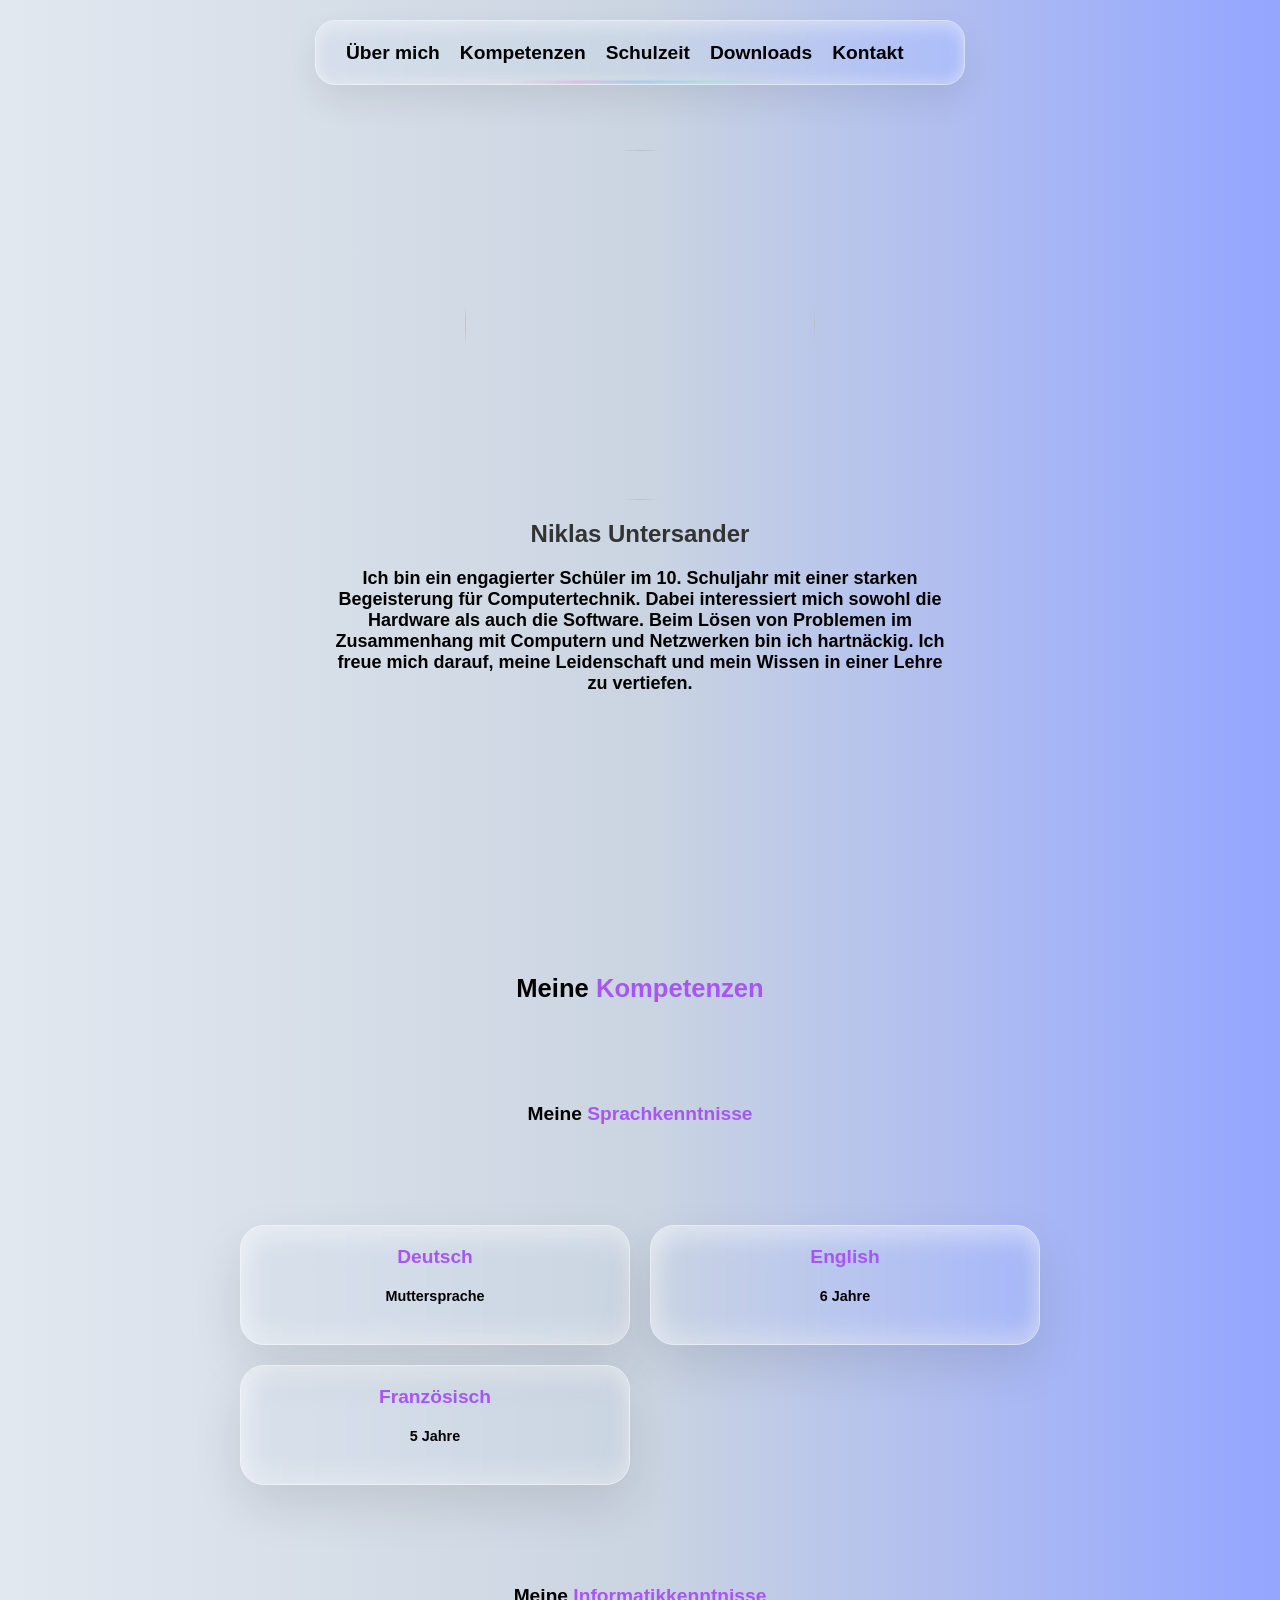
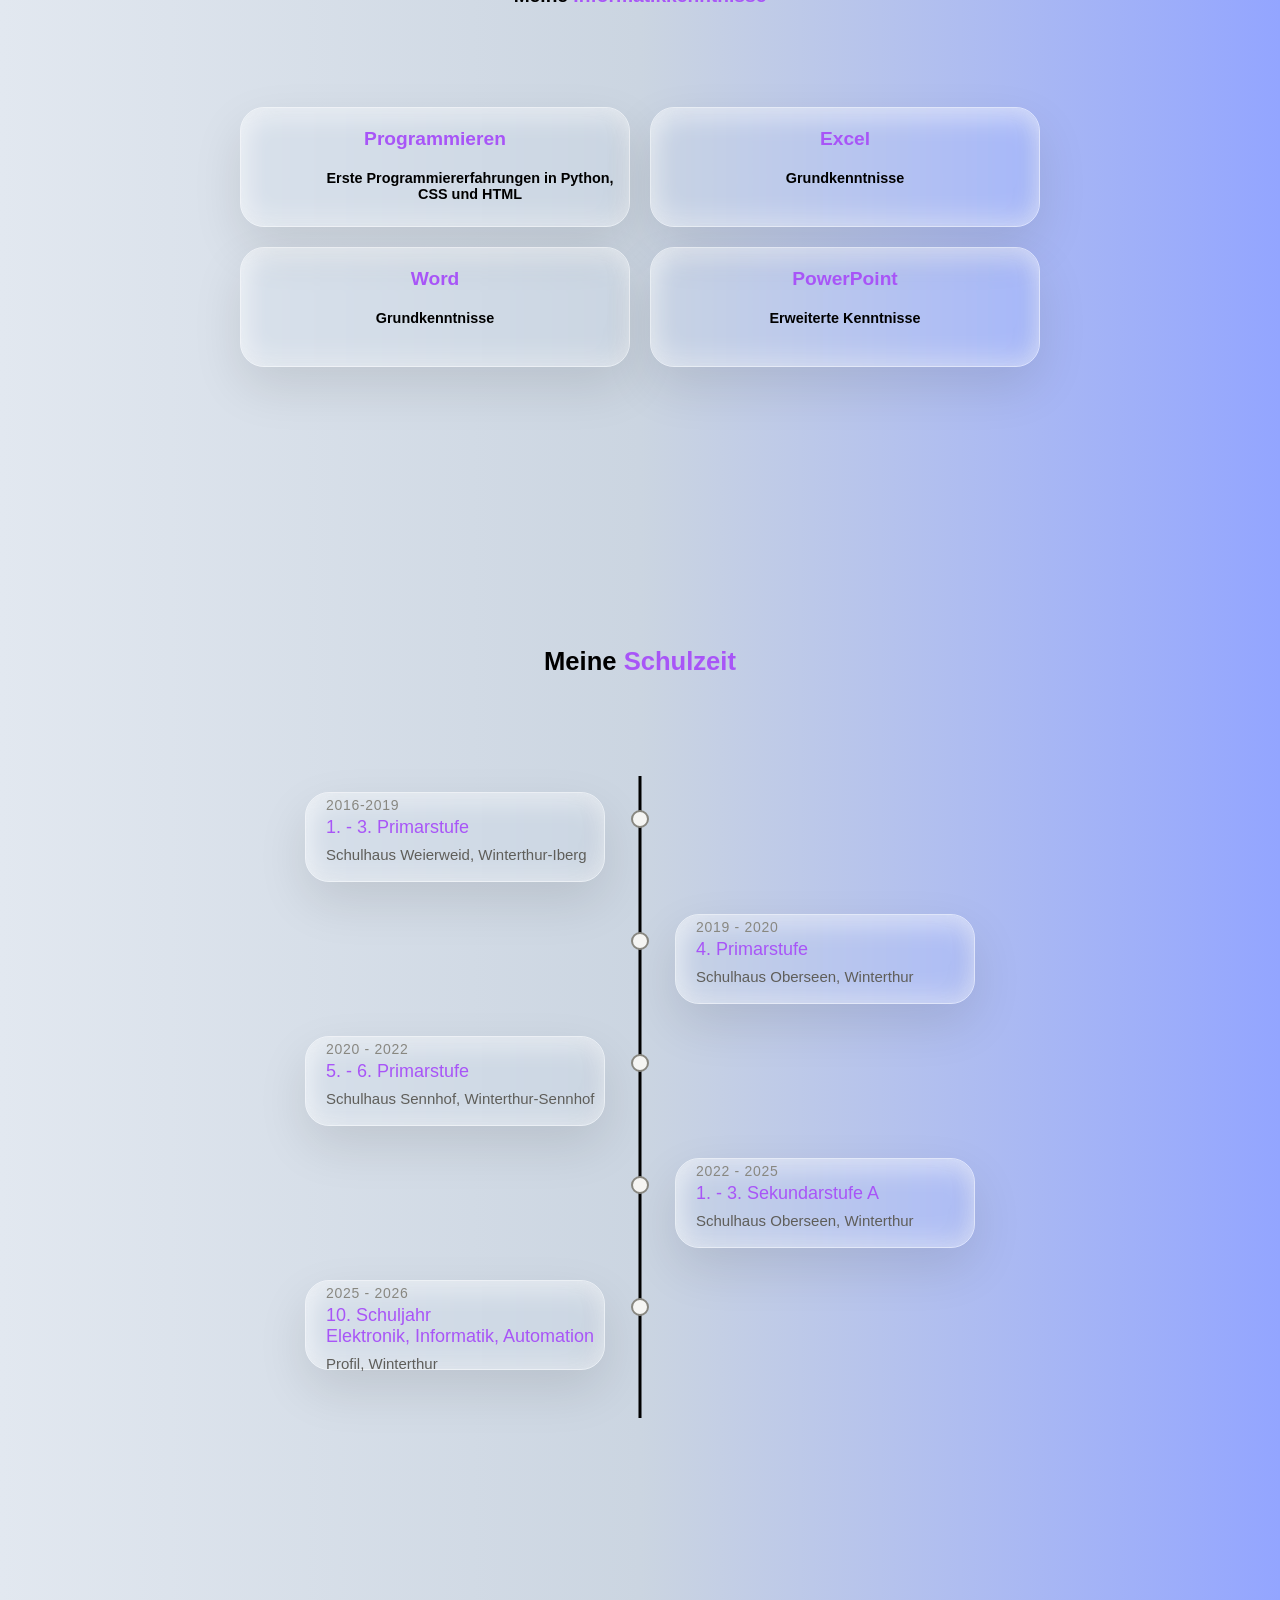
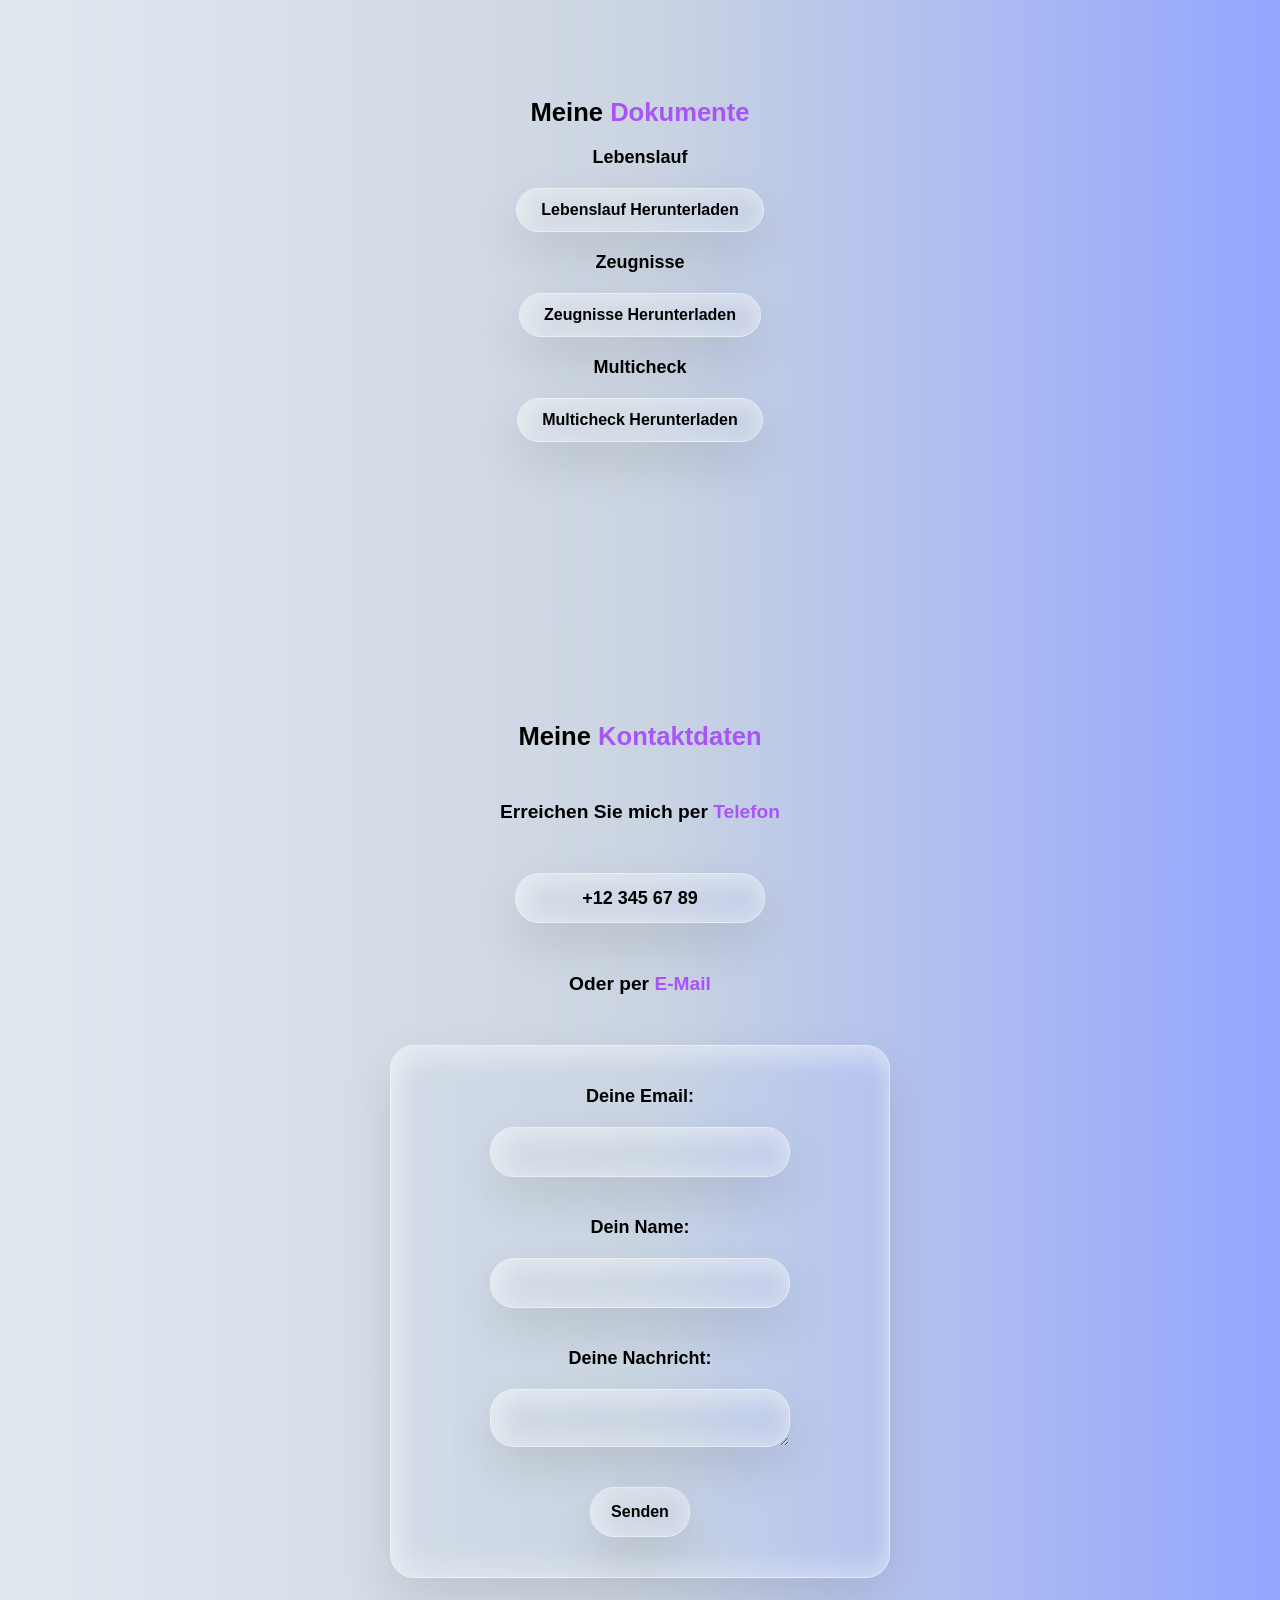
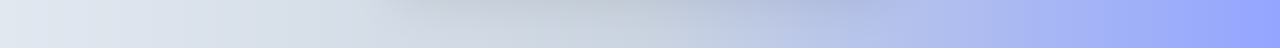
==== index.html @ dd2b9c65 "Add Vercel Speed Insights to project # Vercel Speed Insights Installation Report  ## Summary Success" ====
<!DOCTYPE html>
<html lang="en">
<head>
    <meta charset="UTF-8">
    <meta name="viewport" content="width=device-width, initial-scale=1.0">
    <title>Niklas Untersander</title>
    <link rel="stylesheet" href="NiklasFinal.css">
    
    <!-- Vercel Speed Insights -->
    <script type="module">
        import { injectSpeedInsights } from 'https://cdn.jsdelivr.net/npm/@vercel/speed-insights@1/dist/index.js';
        injectSpeedInsights();
    </script>
</head>
<body>
        <nav>
            <ul>
                <li><a href="#über-mich">Über mich</a></li>
                <li><a href="#Kompetenzen">Kompetenzen</a></li>
                <li><a href="#Schulzeit">Schulzeit</a></li>
                <li><a href="#Downloads">Downloads</a></li>
                <li><a href="#Kontakt">Kontakt</a></li>
            </ul>
        </nav>
    <section id="über-mich">
        <img src="/Bilder/D27E51FD-F6A9-4379-A45E-D31FC9F7DD4B_1_201_a Kopie.JPG">
        <div class="text-block">
            <h1 class="name"><b>Niklas Untersander</b></h1>
            <p class="beschreibung">Ich bin ein engagierter Schüler im 10. Schuljahr mit einer starken Begeisterung für Computertechnik. Dabei interessiert mich sowohl die Hardware als auch die Software.
               Beim Lösen von Problemen im Zusammenhang mit Computern und Netzwerken bin ich hartnäckig. Ich freue mich darauf, meine Leidenschaft und mein Wissen in einer Lehre zu vertiefen.
            </p>
        </div>
    </section>
    <section id="Kompetenzen">
        <h2>Meine <span class="highlight">Kompetenzen</span></h2>
        <h3>Meine <span class="highlight">Sprachkenntnisse</span></h3>
        <div class="experience-grid">
            <div class="skill-box">
                <h3>Deutsch</h3>
                <p class="years">Muttersprache</p>
            </div>

            <div class="skill-box">
                <h3>English</h3>
                <p class="years">6 Jahre</p>
            </div>

            <div class="skill-box">
                <h3>Französisch</h3>
                <p class="years">5 Jahre</p>
            </div>
        </div>
        <h3>Meine <span class="highlight">Informatikkenntnisse</span></h3>
        <div class="experience-grid">
            <div class="skill-box">
                <h3 id="h3P">Programmieren</h3>
                <p class="years" id="Programmieren">Erste Programmiererfahrungen in Python, CSS und HTML</p>
            </div>

            <div class="skill-box">
                <h3>Excel</h3>
                <p class="years">Grundkenntnisse</p>
            </div>

            <div class="skill-box">
                <h3>Word</h3>
                <p class="years">Grundkenntnisse</p>
            </div>

            <div class="skill-box">
                <h3>PowerPoint</h3>
                <p class="years">Erweiterte Kenntnisse</p>
            </div>
        </div>
    </section>
    <section id="Schulzeit">
        <h2>Meine <span class="highlight">Schulzeit</span></h2>
        <div class="timeline">
 
            <div class="tl-item">
                <div class="tl-dot"></div>
                <div class="tl-card">
                    <div class="tl-year">2016-2019</div>
                    <div class="tl-title">1. - 3. Primarstufe</div>
                    <div class="tl-desc">Schulhaus Weierweid, Winterthur-Iberg</div>
                </div>
            </div>
 
            <div class="tl-item right">
                <div class="tl-dot"></div>
                <div class="tl-card">
                    <div class="tl-year">2019 - 2020</div>
                    <div class="tl-title">4. Primarstufe</div>
                    <div class="tl-desc">Schulhaus Oberseen, Winterthur</div>
                </div>
            </div>
 
            <div class="tl-item">
                <div class="tl-dot"></div>
                <div class="tl-card">
                    <div class="tl-year">2020 - 2022</div>
                    <div class="tl-title">5. - 6. Primarstufe</div>
                    <div class="tl-desc">Schulhaus Sennhof, Winterthur-Sennhof</div>
                </div>
            </div>
 
            <div class="tl-item right">
                <div class="tl-dot"></div>
                <div class="tl-card">
                    <div class="tl-year">2022 - 2025</div>
                    <div class="tl-title">1. - 3. Sekundarstufe A</div>
                    <div class="tl-desc">Schulhaus Oberseen, Winterthur</div>
                </div>
            </div>
 
            <div class="tl-item">
                <div class="tl-dot"></div>
                <div class="tl-card">
                    <div class="tl-year">2025 - 2026</div>
                    <div class="tl-title">10. Schuljahr<br>Elektronik, Informatik, Automation</div>
                    <div class="tl-desc">Profil, Winterthur</div>
                </div>
            </div>
        </div>
    </section>
    <section id="Downloads">
        <h2>Meine <span class="highlight">Dokumente</span></h2>
        <p>Lebenslauf</p>
        <a href="/Documents/Lebenslauf_N_Untersander.pdf" class="download-button" download="Lebenslauf_N_Untersander.pdf">Lebenslauf Herunterladen</a>
        <p>Zeugnisse</p>
        <a href="/Documents/Schulzeugnisse_Niklas_Untersander-komprimiert.pdf" class="download-button" download="Schulzeugnisse_Niklas_Untersander-komprimiert.pdf">Zeugnisse Herunterladen</a>
        <p>Multicheck</p>
        <a href="/Documents/Multicheck Zertifikat ICT_Applikationsentwickler_N_Untersander.pdf" class="download-button" download="Multicheck Zertifikat ICT_Applikationsentwickler_N_Untersander.pdf">Multicheck Herunterladen</a>
    </section>
    <section id="Kontakt">
        <h2>Meine <span class="highlight">Kontaktdaten</span></h2>
        <h3 class="h3-2">Erreichen Sie mich per <span class="highlight">Telefon</span></h3>
        <div class="contact-info">
            <div class="phone">
                <a href="tel:+123456789">+12 345 67 89</a>
            </div>
            <h3 class="h3-2">Oder per <span class="highlight">E-Mail</span></h3>
            <form class="ContactCard" action="https://formspree.io/f/mredjwyv" method="POST">        
                <label>
                    <p>Deine Email:</p>
                    <input class="Email" type="email" name="email">
                </label>
                <label>
                    <p>Dein Name:</p>
                    <input class="Email" type="text" name="name">
                </label>
                <label>
                    <p>Deine Nachricht:</p>
                    <textarea class="Email" name="message"></textarea>
                </label>
                <button class="submit" type="submit">Senden</button>
            </form>
        </div>
    </section>
</body>
</html>
---- NiklasFinal.css ----
* {
    box-sizing: border-box;
    margin: 0;
    padding: 0;
}

html {
    scroll-padding-top: 100px;
    scroll-behavior: smooth;
}

body {
    background: linear-gradient(to right, #E2E8F0, #CBD5E1, #93A5FF);
    margin: 0;
    padding: 20px;
    font-family: Arial, sans-serif;
}

@media (max-width: 768px) {
  body {
    font-size: 16px;
    padding: 10px;
  }
  .sidebar {
    display: none; /* Blendet unwichtige Elemente aus */
  }
  nav {
    width: 95%;
    height: auto;
    padding: 10px 20px;
    top: 10px;
  }
  nav ul {
    justify-content: center;
    gap: 10px;
  }
  img {
    width: 250px;
    height: 250px;
    margin-top: 100px;
  }
  .beschreibung {
    width: 90%;
  }
  .experience-grid {
    grid-template-columns: 1fr;
  }
  #Programmieren {
    margin-left: 0;
  }
}

nav {
    position: fixed;
    top: 20px;
    left: 50%;
    transform: translateX(-50%);
    width: 85%;
    max-width: 650px;
    height: 65px;
    display: flex;
    justify-content: space-between;
    align-items: center;
    padding: 0 30px;
    background: transparent;
    backdrop-filter: blur(4px) saturate(120%);
    -webkit-backdrop-filter: blur(4px) saturate(120%);
    border-radius: 20px;
    border: 1px solid rgba(255, 255, 255, 0.55);
    box-shadow: inset 0 8px 16px rgba(255, 255, 255, 0.35),
        inset 0 -6px 12px rgba(255, 255, 255, 0.2),
        0 15px 35px rgba(0, 0, 0, 0.08);
    z-index: 1000;
}

nav::after {
    content: "";
    position: absolute;
    bottom: 1px;
    left: 30%;
    width: 40%;
    height: 2px;
    background: linear-gradient(90deg,
        transparent,
        rgba(255, 0, 128, 0.2),
        rgba(0, 128, 255, 0.3),
        rgba(0, 255, 128, 0.2),
        transparent);
    filter: blur(1px);
    pointer-events: none;
}

nav ul {
    display: flex;
    flex-wrap: wrap;
    list-style: none;
    gap: 20px;
    padding: 0;
}

nav a {
    text-decoration: none;
    color: black;
    font-size: clamp(14px, 1.5vw, 20px);
    font-weight: bold;
}

nav a:hover {
    color: #a855f7;
}

.über-mich {
    display: flex;
    flex-direction: row;
    flex-wrap: wrap;
    align-items: center;
    justify-content: center;
    gap: 2rem;
    padding: 4% 6%;
    max-width: 800px;
    margin: 0 auto;
}

img {
    margin-top: 130px;
    display: block;
    margin-left: auto;
    margin-right: auto;
    max-width: 100%;
    width: 350px;
    height: 350px;
    border-radius: 50%;
    position: relative;
    object-fit: cover;
}

.text-block {
    width: 100%;
    max-width: 100%;
    flex-shrink: 1;
    flex-grow: 0;
    text-align: center;
}

.name {
    gap: clamp(10px, 2vw, 25px);
    color: #333;
    position: relative;
    margin-top: 20px;
}

.beschreibung {
    font-size: clamp(14px, 1.5vw, 18px);
    color: #000000;
    position: relative;
    margin: 20px auto;
    width: 50%;
}

h2 {
    font-size: clamp(18px, 2vw, 30px);
    position: relative;
    margin-top: 280px;
    text-align: center;
}

h3 {
    font-size: clamp(16px, 1.5vw, 24px);
    margin-top: 100px;
    text-align: center;
}

.highlight {
    color: #a855f7;
}

.experience-grid {
    display: grid;
    grid-template-columns: repeat(2, 1fr);
    gap: 20px;
    max-width: 800px;
    margin: 100px auto 0;
}

.skill-box {
    position: relative;
    width: 100%;
    max-width: 400px;
    height: 120px;
    background: transparent;
    backdrop-filter: blur(2px) saturate(110%);
    -webkit-backdrop-filter: blur(2px) saturate(110%);
    border-radius: 24px;
    border: 1px solid rgba(255, 255, 255, 0.6);
    box-shadow: inset 0 12px 24px rgba(255, 255, 255, 0.4),
        inset 12px 0 24px rgba(255, 255, 255, 0.15),
        inset -12px 0 24px rgba(0, 0, 0, 0.03),
        inset 0 -12px 24px rgba(255, 255, 255, 0.25),
        0 20px 50px rgba(0, 0, 0, 0.1);
    will-change: transform;
    transition: transform 0.4s cubic-bezier(0.25, 1, 0.5, 1);
    margin: 0 auto;
}

.skill-box::after {
    content: "";
    position: relative;
    bottom: 1px;
    left: 20%;
    width: 60%;
    height: 3px;
    background: linear-gradient(90deg,
        transparent,
        rgba(255, 0, 128, 0.25),
        rgba(0, 128, 255, 0.35),
        rgba(0, 255, 128, 0.25),
        transparent);
    filter: blur(2px);
}

.skill-box:hover {
    transform: translateY(-5px);
}

.skill-box h3 {
    color: #a855f7;
    margin: 5px 0;
    margin-top: 20px;
    text-align: center;
}

.skill-box .years {
    font-weight: bold;
    font-size: 0.9em;
    margin-bottom: 10px;
    text-align: center;
}

#Programmieren {
    margin-left: 70px;
}

.timeline {
    position: relative;
    max-width: 1500px;
    margin: 100px auto 0;
    padding: 1rem 0;
}

.timeline::before {
    content: '';
    position: absolute;
    left: 50%;
    top: 0;
    bottom: 0;
    width: 3px;
    background-color: #000000;
    transform: translateX(-50%);
}

.tl-item {
    display: flex;
    justify-content: flex-end;
    padding-right: calc(50% + 35px);
    margin-bottom: 2rem;
    position: relative;
}

.tl-item.right {
    justify-content: flex-start;
    padding-right: 0;
    padding-left: calc(50% + 35px);
}

.tl-dot {
    position: absolute;
    left: 50%;
    top: 18px;
    transform: translateX(-50%);
    width: 18px;
    height: 18px;
    border-radius: 50%;
    background-color: #f5f5f3;
    border: 2px solid #888780;
    z-index: 1;
    transition: border-color 0.2s;
}

.tl-item:hover .tl-dot {
    border-color: #534AB7;
}

.tl-card {
    position: relative;
    width: 300px;
    height: 90px;
    background: transparent;
    backdrop-filter: blur(2px) saturate(110%);
    -webkit-backdrop-filter: blur(2px) saturate(110%);
    border-radius: 24px;
    border: 1px solid rgba(255, 255, 255, 0.6);
    box-shadow: inset 0 12px 24px rgba(255, 255, 255, 0.4),
        inset 12px 0 24px rgba(255, 255, 255, 0.15),
        inset -12px 0 24px rgba(0, 0, 0, 0.03),
        inset 0 -12px 24px rgba(255, 255, 255, 0.25),
        0 20px 50px rgba(0, 0, 0, 0.1);
    will-change: transform;
    transition: transform 0.4s cubic-bezier(0.25, 1, 0.5, 1);
}

.tl-item:hover .tl-card {
    transform: translateY(-5px);
}

.tl-year {
    margin-top: 4px;
    margin-left: 20px;
    font-size: 14px;
    font-weight: 500;
    color: #888780;
    margin-bottom: 4px;
    letter-spacing: 0.05em;
}

.tl-title {
    margin-top: 4px;
    margin-left: 20px;
    font-size: 18px;
    font-weight: 500;
    color: #a855f7;
    margin-bottom: 5px;
}

.tl-desc {
    margin-top: 4px;
    margin-left: 20px;
    font-size: 15px;
    color: #5f5e5a;
    line-height: 1.55;
}

@media (max-width: 520px) {
    .timeline::before {
        left: 16px;
    }

    .tl-item,
    .tl-item.right {
        justify-content: flex-start;
        padding-left: 44px;
        padding-right: 0;
    }

    .tl-dot {
        left: 16px;
    }

    .tl-card {
        max-width: 100%;
    }
}

p {
    margin-top: 20px;
    font-family: Arial, sans-serif;
    font-size: 18px;
    margin-bottom: 10px;
    text-align: center;
    font-weight: bold;
}

.download-button {
    display: inline-block;
    padding: 12px 24px;
    background: transparent;
    color: rgb(0, 0, 0);
    text-decoration: none;
    border-radius: 24px;
    font-family: Arial, sans-serif;
    font-weight: bold;
    border: 1px solid rgba(255, 255, 255, 0.6);
    box-shadow: inset 0 12px 24px rgba(255, 255, 255, 0.4),
        inset 12px 0 24px rgba(255, 255, 255, 0.15),
        inset -12px 0 24px rgba(0, 0, 0, 0.03),
        inset 0 -12px 24px rgba(255, 255, 255, 0.25),
        0 20px 50px rgba(0, 0, 0, 0.1);
    transition: background-color 0.3s ease;
    display: block;
    margin: 20px auto;
    width: max-content;
}

.download-button:hover {
    background-color: rgba(255, 255, 255, 0.1);
    transform: translateY(-5px);
    transition: transform 0.3s ease;
}

.h3-2 {
    font-size: clamp(16px, 1.5vw, 24px);
    margin-top: 50px;
    text-align: center;
    margin-bottom: 50px;
}

.phone {
    margin: 50px auto;
    width: 95%;
    max-width: 250px;
    min-height: 50px;
    display: flex;
    flex-direction: column;
    justify-content: center;
    align-items: center;
    background: transparent;
    backdrop-filter: blur(2px) saturate(110%);
    -webkit-backdrop-filter: blur(2px) saturate(110%);
    border-radius: 24px;
    border: 1px solid rgba(255, 255, 255, 0.6);
    box-shadow: inset 0 12px 24px rgba(255, 255, 255, 0.4),
        inset 12px 0 24px rgba(255, 255, 255, 0.15),
        inset -12px 0 24px rgba(0, 0, 0, 0.03),
        inset 0 -12px 24px rgba(255, 255, 255, 0.25),
        0 20px 50px rgba(0, 0, 0, 0.1);
    transition: background-color 0.3s ease, transform 0.3s ease;
}

.phone:hover {
    background-color: rgba(255, 255, 255, 0.1);
    transform: translateY(-5px);
}

a[href^="tel:"] {
    display: block;
    text-align: center;
    margin: 10px auto;
    gap: clamp(10px, 2vw, 25px);
    color: #000000;
    font-size: 18px;
    text-decoration: none;
    font-weight: bold;
}

.ContactCard{
    margin: 50px auto;
    width: calc(100% - 20px);
    max-width: 500px;
    min-height: 400px;
    display: flex;
    padding: 20px;
    flex-direction: column;
    justify-content: center;
    align-items: center;
    background: transparent;
    backdrop-filter: blur(2px) saturate(110%);
    -webkit-backdrop-filter: blur(2px) saturate(110%);
    border-radius: 24px;
    border: 1px solid rgba(255, 255, 255, 0.6);
    box-shadow: inset 0 12px 24px rgba(255, 255, 255, 0.4),
        inset 12px 0 24px rgba(255, 255, 255, 0.15),
        inset -12px 0 24px rgba(0, 0, 0, 0.03),
        inset 0 -12px 24px rgba(255, 255, 255, 0.25),
        0 20px 50px rgba(0, 0, 0, 0.1);
}

.Email {
    margin: 20px auto;
    font-size: 16px;
    width: 100%;
    min-height: 50px;
    min-width: 300px;
    max-width: 300px;
    display: flex;
    justify-content: center;
    align-items: center;
    background: transparent;
    backdrop-filter: blur(2px) saturate(110%);
    -webkit-backdrop-filter: blur(2px) saturate(110%);
    border-radius: 24px;
    border: 1px solid rgba(255, 255, 255, 0.6);
    box-shadow: inset 0 12px 24px rgba(255, 255, 255, 0.4),
        inset 12px 0 24px rgba(255, 255, 255, 0.15),
        inset -12px 0 24px rgba(0, 0, 0, 0.03),
        inset 0 -12px 24px rgba(255, 255, 255, 0.25),
        0 20px 50px rgba(0, 0, 0, 0.1);
    
    /* HIER REINGESCHRIEBEN: */
    padding-left: 15px;
    padding-right: 15px;
}

.submit {
    margin: 20px auto;
    width: 100px;
    min-height: 50px;
    display: flex;
    justify-content: center;
    align-items: center;
    background: transparent;
    color: rgb(0, 0, 0);
    text-decoration: none;
    border-radius: 24px;
    font-family: Arial, sans-serif;
    font-weight: bold;
    font-size: 16px;
    border: 1px solid rgba(255, 255, 255, 0.6);
    box-shadow: inset 0 12px 24px rgba(255, 255, 255, 0.4),
        inset 12px 0 24px rgba(255, 255, 255, 0.15),
        inset -12px 0 24px rgba(0, 0, 0, 0.03),
        inset 0 -12px 24px rgba(255, 255, 255, 0.25),
        0 20px 50px rgba(0, 0, 0, 0.1);
    transition: background-color 0.3s ease, transform 0.3s ease;
}

.submit:hover {
    background-color: rgba(255, 255, 255, 0.1);
    transform: translateY(-5px);
}

textarea {
    padding: 10px 15px;
    width: 100%;
    min-width: 280px;
}
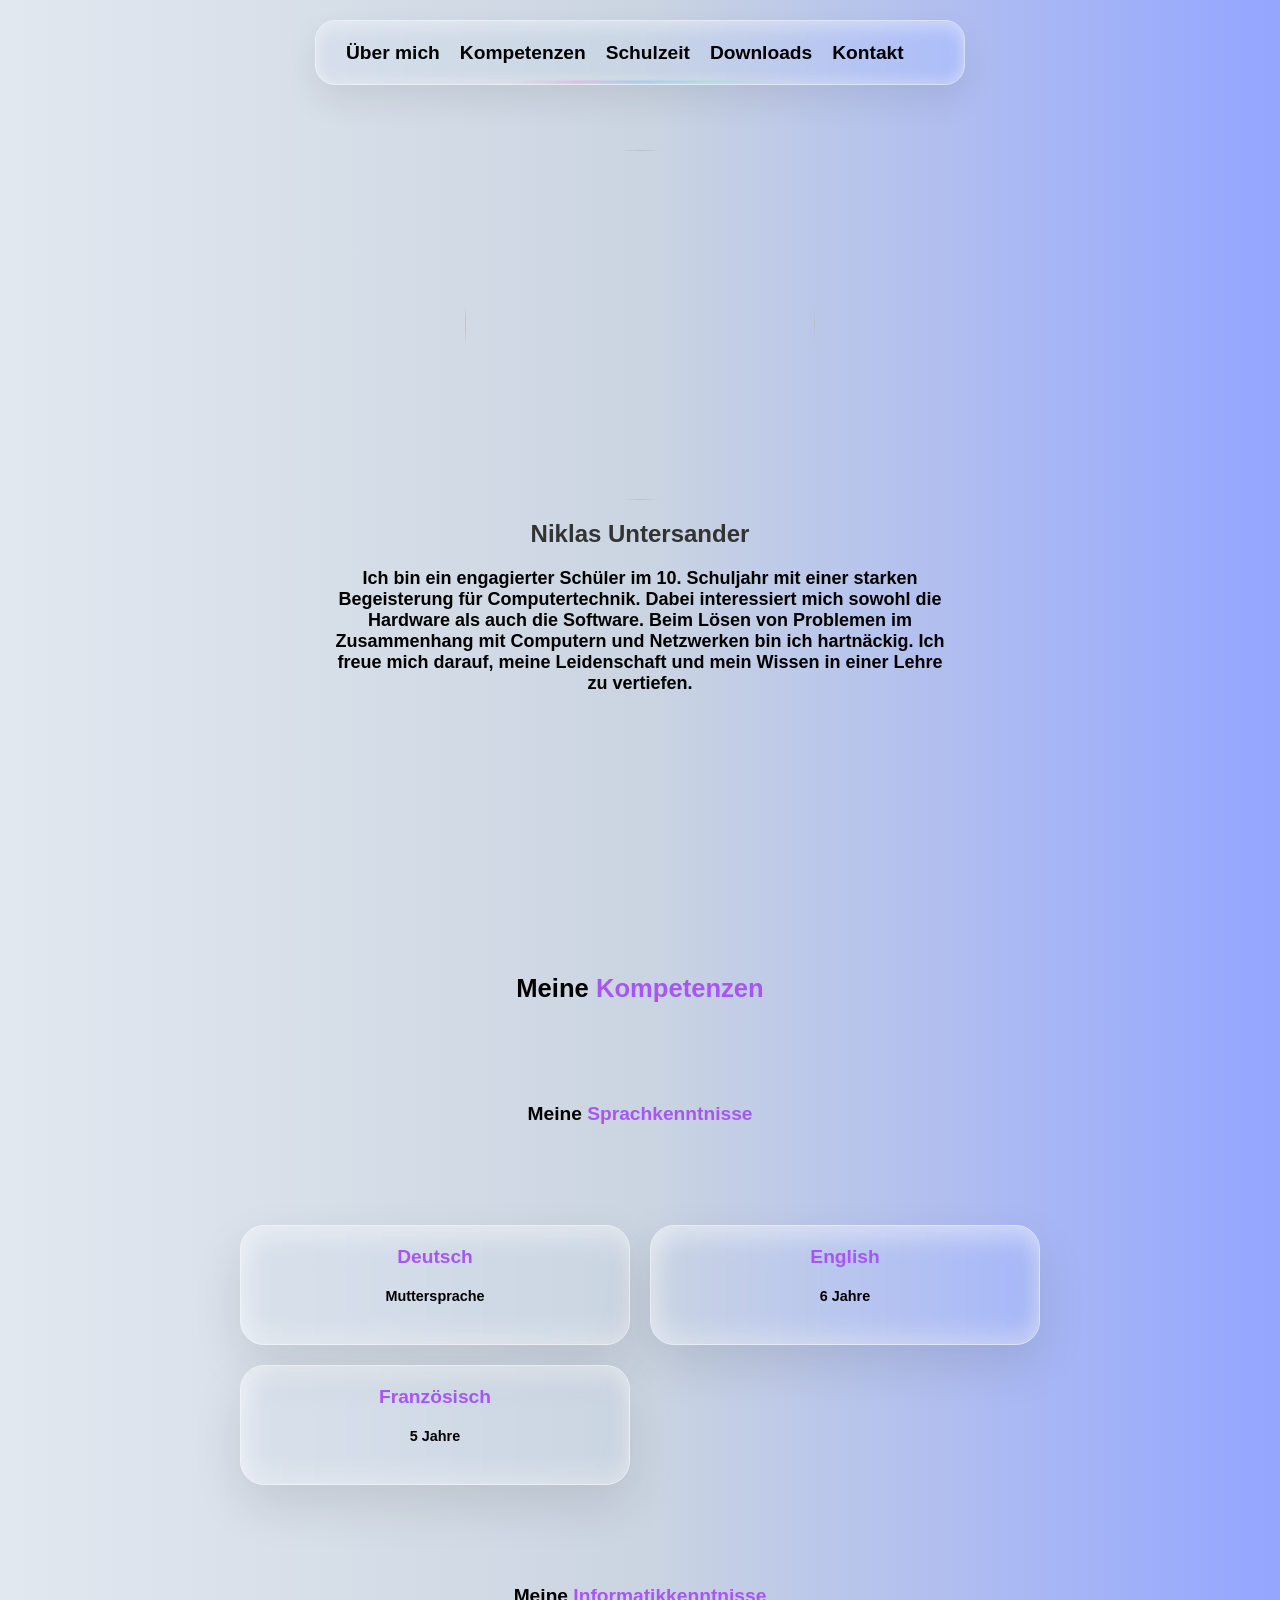
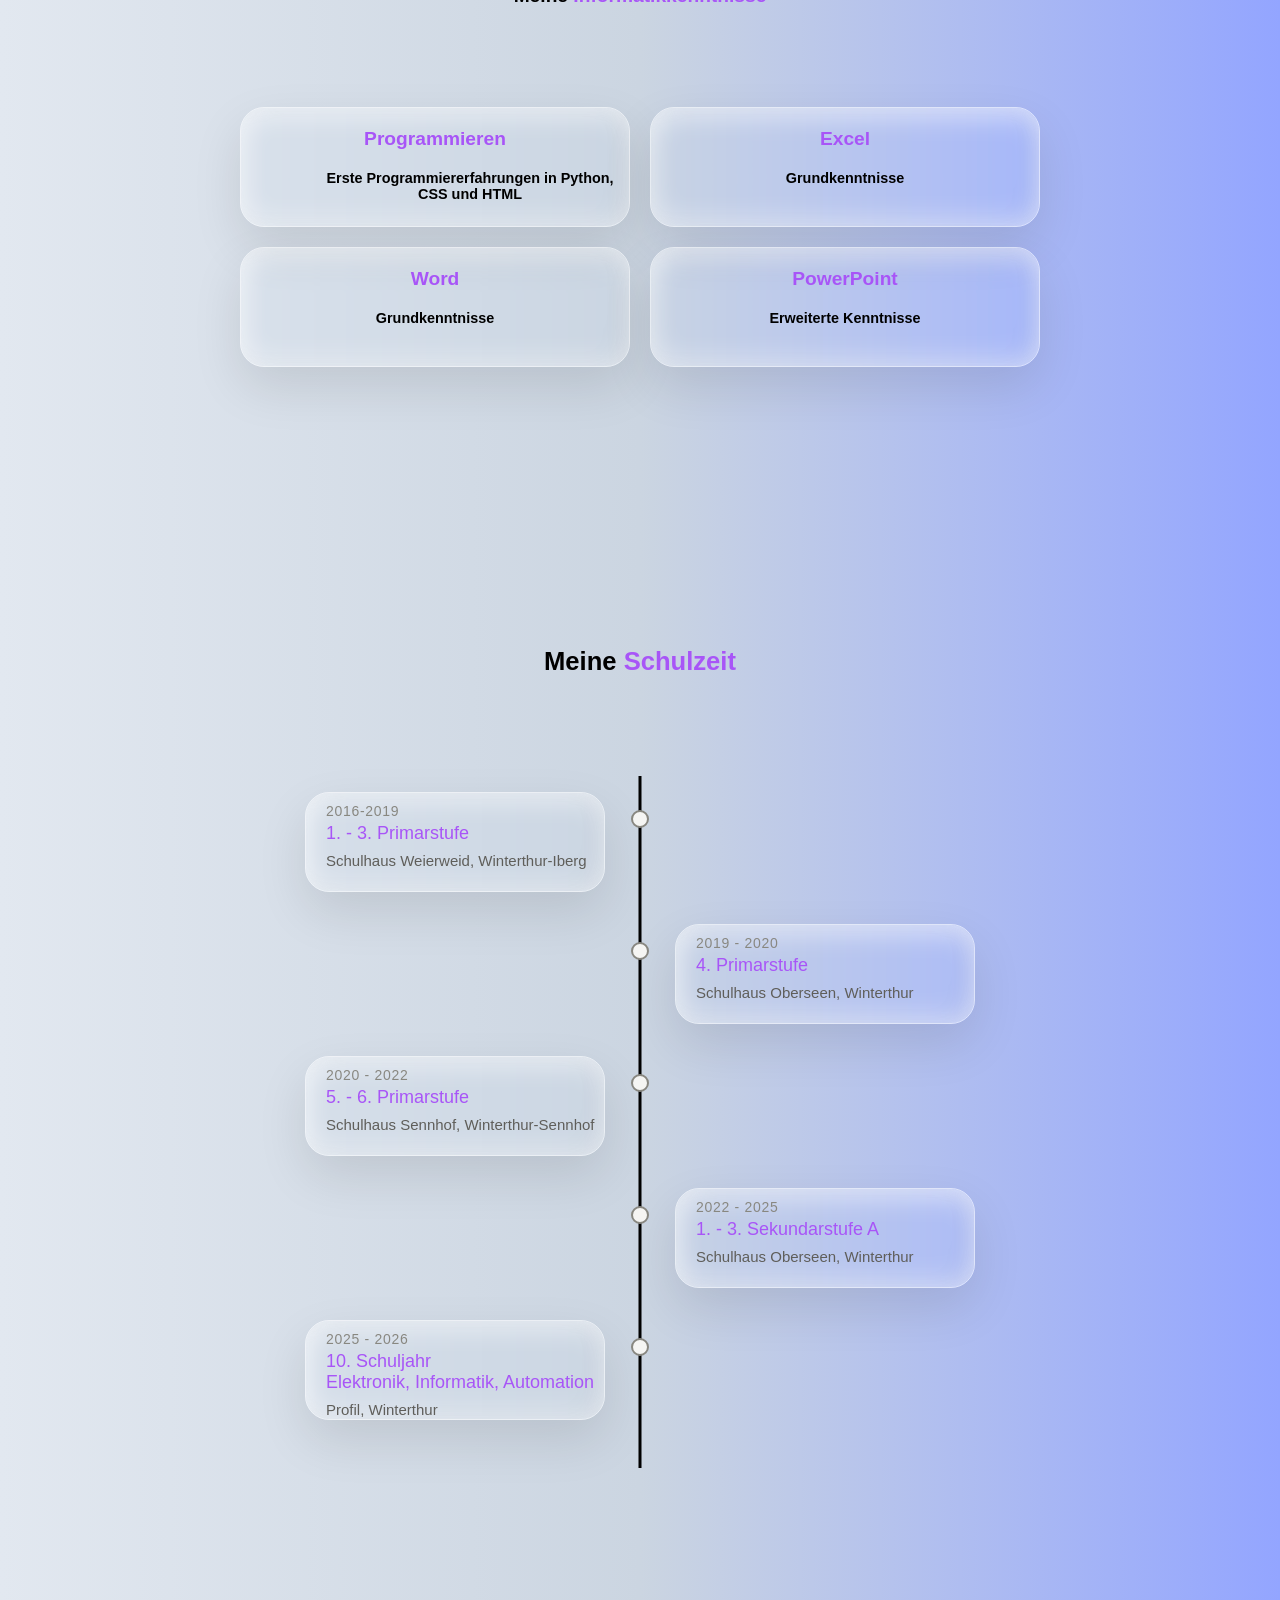
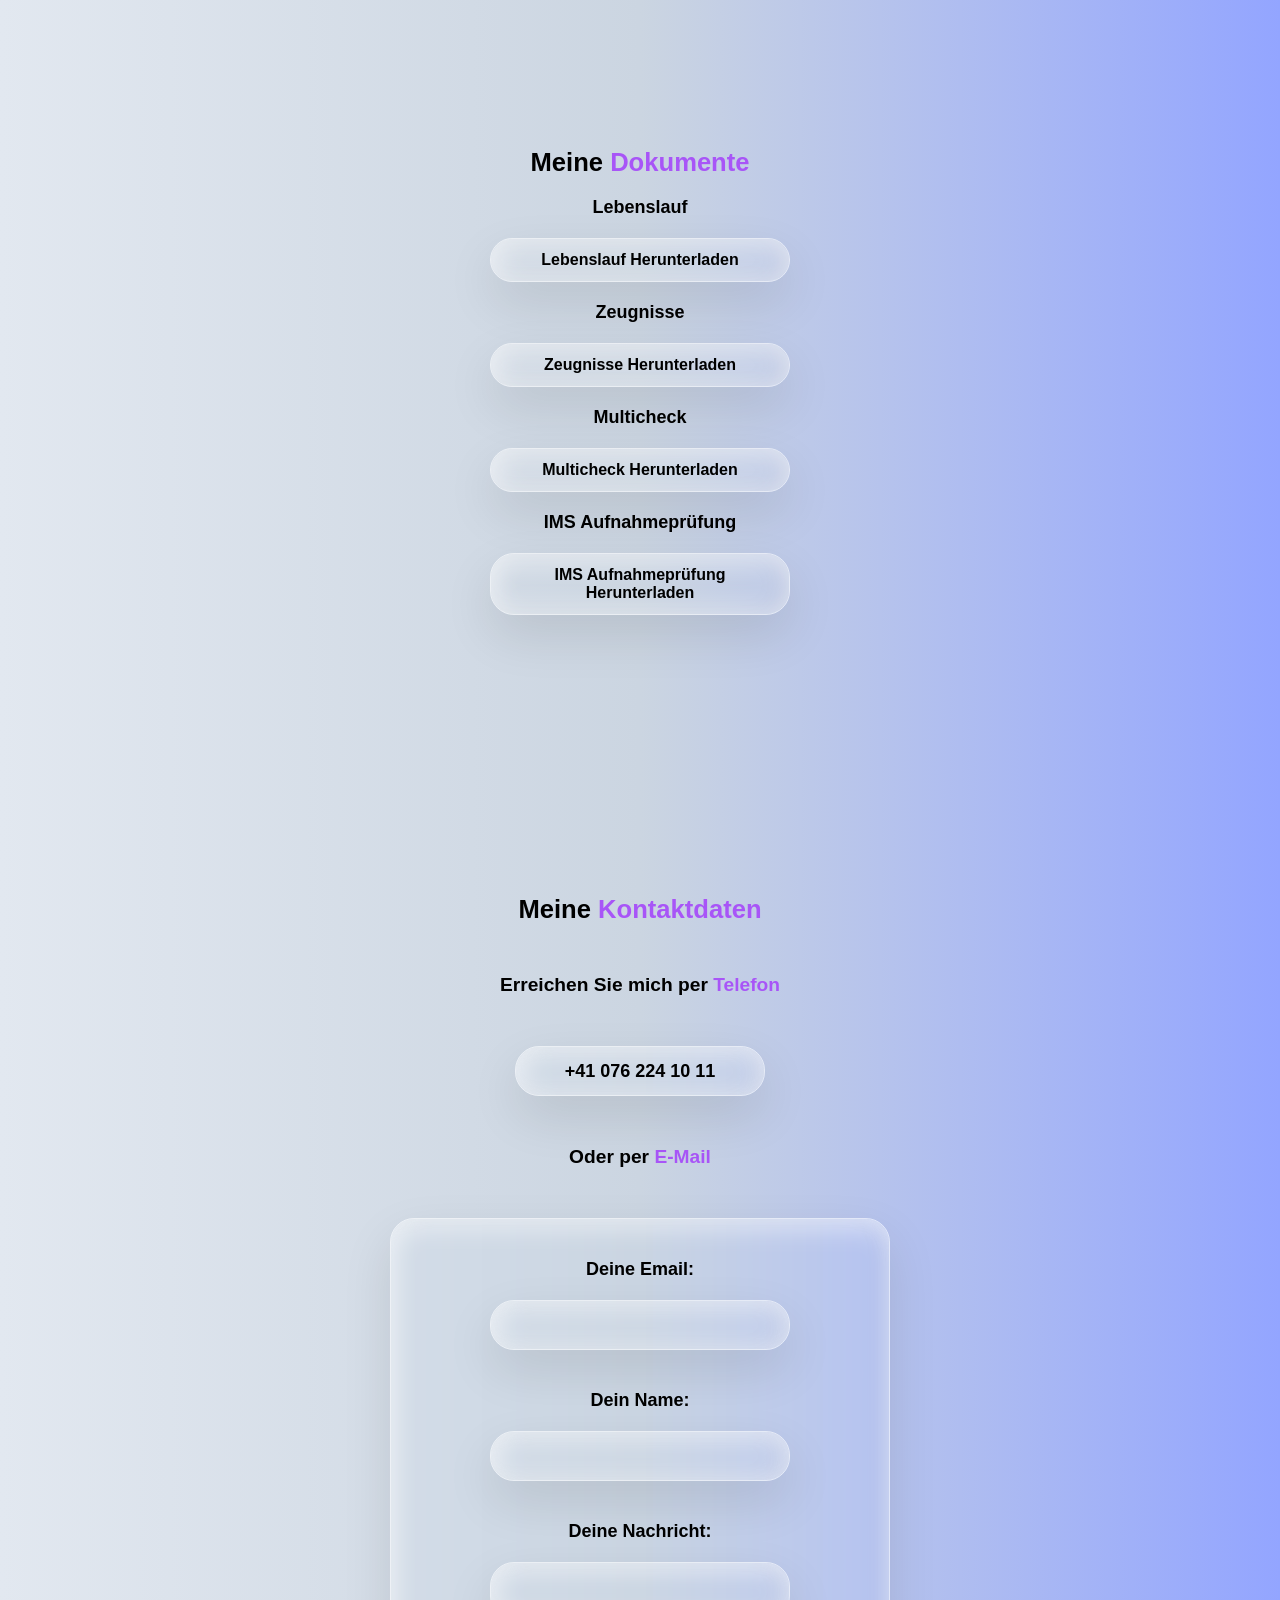
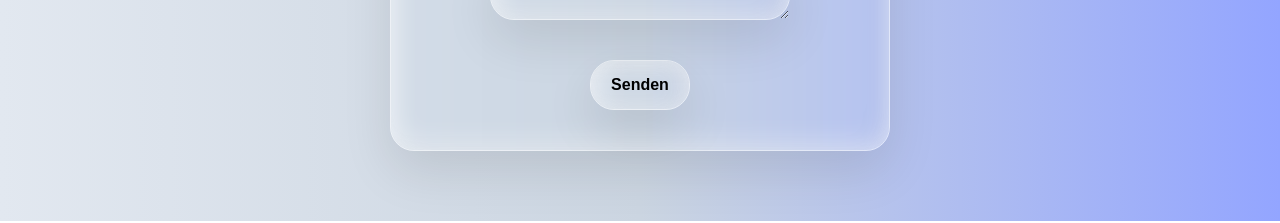
==== commit 576711fe: "Finale Änderungen" ====
--- a/index.html
+++ b/index.html
@@ -5,12 +5,6 @@
     <meta name="viewport" content="width=device-width, initial-scale=1.0">
     <title>Niklas Untersander</title>
     <link rel="stylesheet" href="NiklasFinal.css">
-    
-    <!-- Vercel Speed Insights -->
-    <script type="module">
-        import { injectSpeedInsights } from 'https://cdn.jsdelivr.net/npm/@vercel/speed-insights@1/dist/index.js';
-        injectSpeedInsights();
-    </script>
 </head>
 <body>
         <nav>
@@ -131,13 +125,15 @@
         <a href="/Documents/Schulzeugnisse_Niklas_Untersander-komprimiert.pdf" class="download-button" download="Schulzeugnisse_Niklas_Untersander-komprimiert.pdf">Zeugnisse Herunterladen</a>
         <p>Multicheck</p>
         <a href="/Documents/Multicheck Zertifikat ICT_Applikationsentwickler_N_Untersander.pdf" class="download-button" download="Multicheck Zertifikat ICT_Applikationsentwickler_N_Untersander.pdf">Multicheck Herunterladen</a>
+        <p>IMS Aufnahmeprüfung</p>
+        <a href="/Documents/IMS_Aufnahmepruefung_N_Untersander.pdf" class="download-button" download="IMS_Aufnahmepruefung_N_Untersander.pdf">IMS Aufnahmeprüfung Herunterladen</a>
     </section>
     <section id="Kontakt">
         <h2>Meine <span class="highlight">Kontaktdaten</span></h2>
         <h3 class="h3-2">Erreichen Sie mich per <span class="highlight">Telefon</span></h3>
         <div class="contact-info">
             <div class="phone">
-                <a href="tel:+123456789">+12 345 67 89</a>
+                <a href="tel:+41762241011">+41 076 224 10 11</a>
             </div>
             <h3 class="h3-2">Oder per <span class="highlight">E-Mail</span></h3>
             <form class="ContactCard" action="https://formspree.io/f/mredjwyv" method="POST">        
--- a/NiklasFinal.css
+++ b/NiklasFinal.css
@@ -293,7 +293,7 @@
 .tl-card {
     position: relative;
     width: 300px;
-    height: 90px;
+    height: 100px;
     background: transparent;
     backdrop-filter: blur(2px) saturate(110%);
     -webkit-backdrop-filter: blur(2px) saturate(110%);
@@ -313,7 +313,7 @@
 }
 
 .tl-year {
-    margin-top: 4px;
+    margin-top: 10px;
     margin-left: 20px;
     font-size: 14px;
     font-weight: 500;
@@ -332,7 +332,7 @@
 }
 
 .tl-desc {
-    margin-top: 4px;
+    margin-top: 5px;
     margin-left: 20px;
     font-size: 15px;
     color: #5f5e5a;
@@ -387,7 +387,8 @@
     transition: background-color 0.3s ease;
     display: block;
     margin: 20px auto;
-    width: max-content;
+    width: 300px;
+    text-align: center;
 }
 
 .download-button:hover {
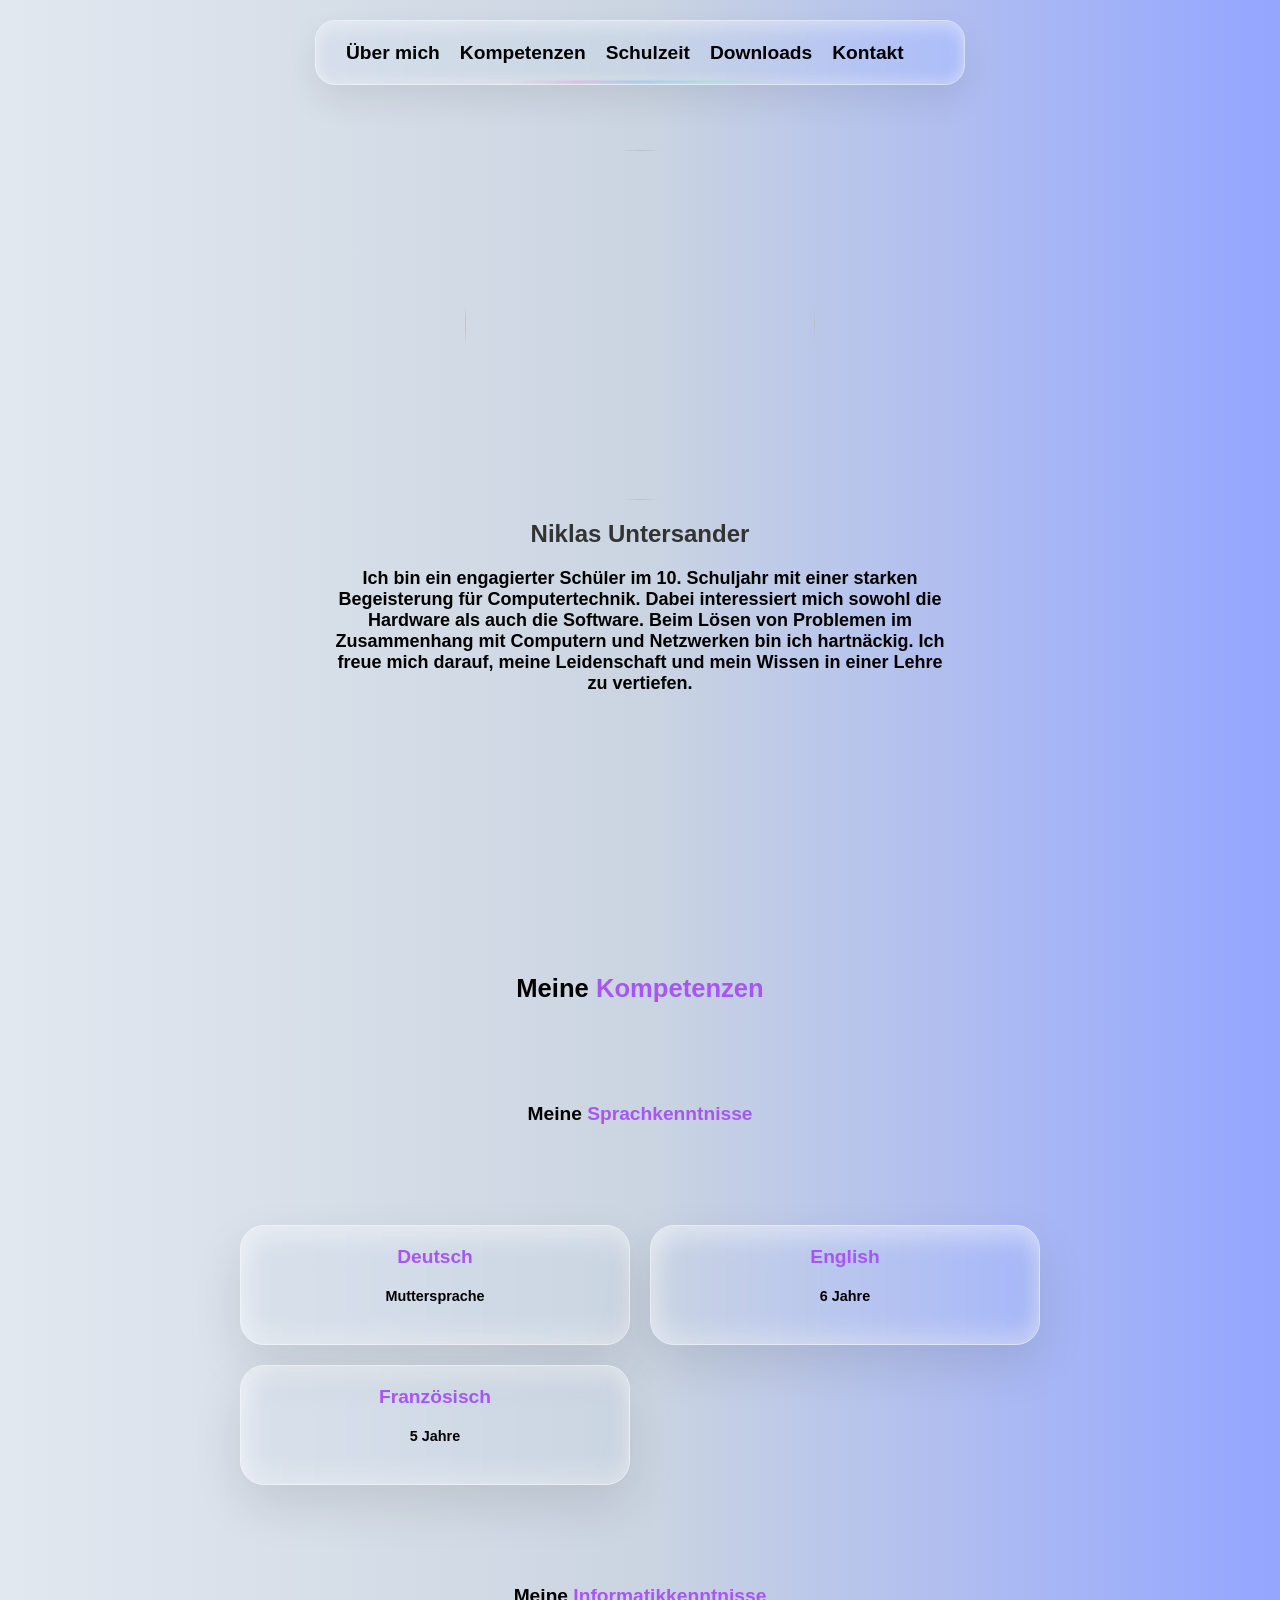
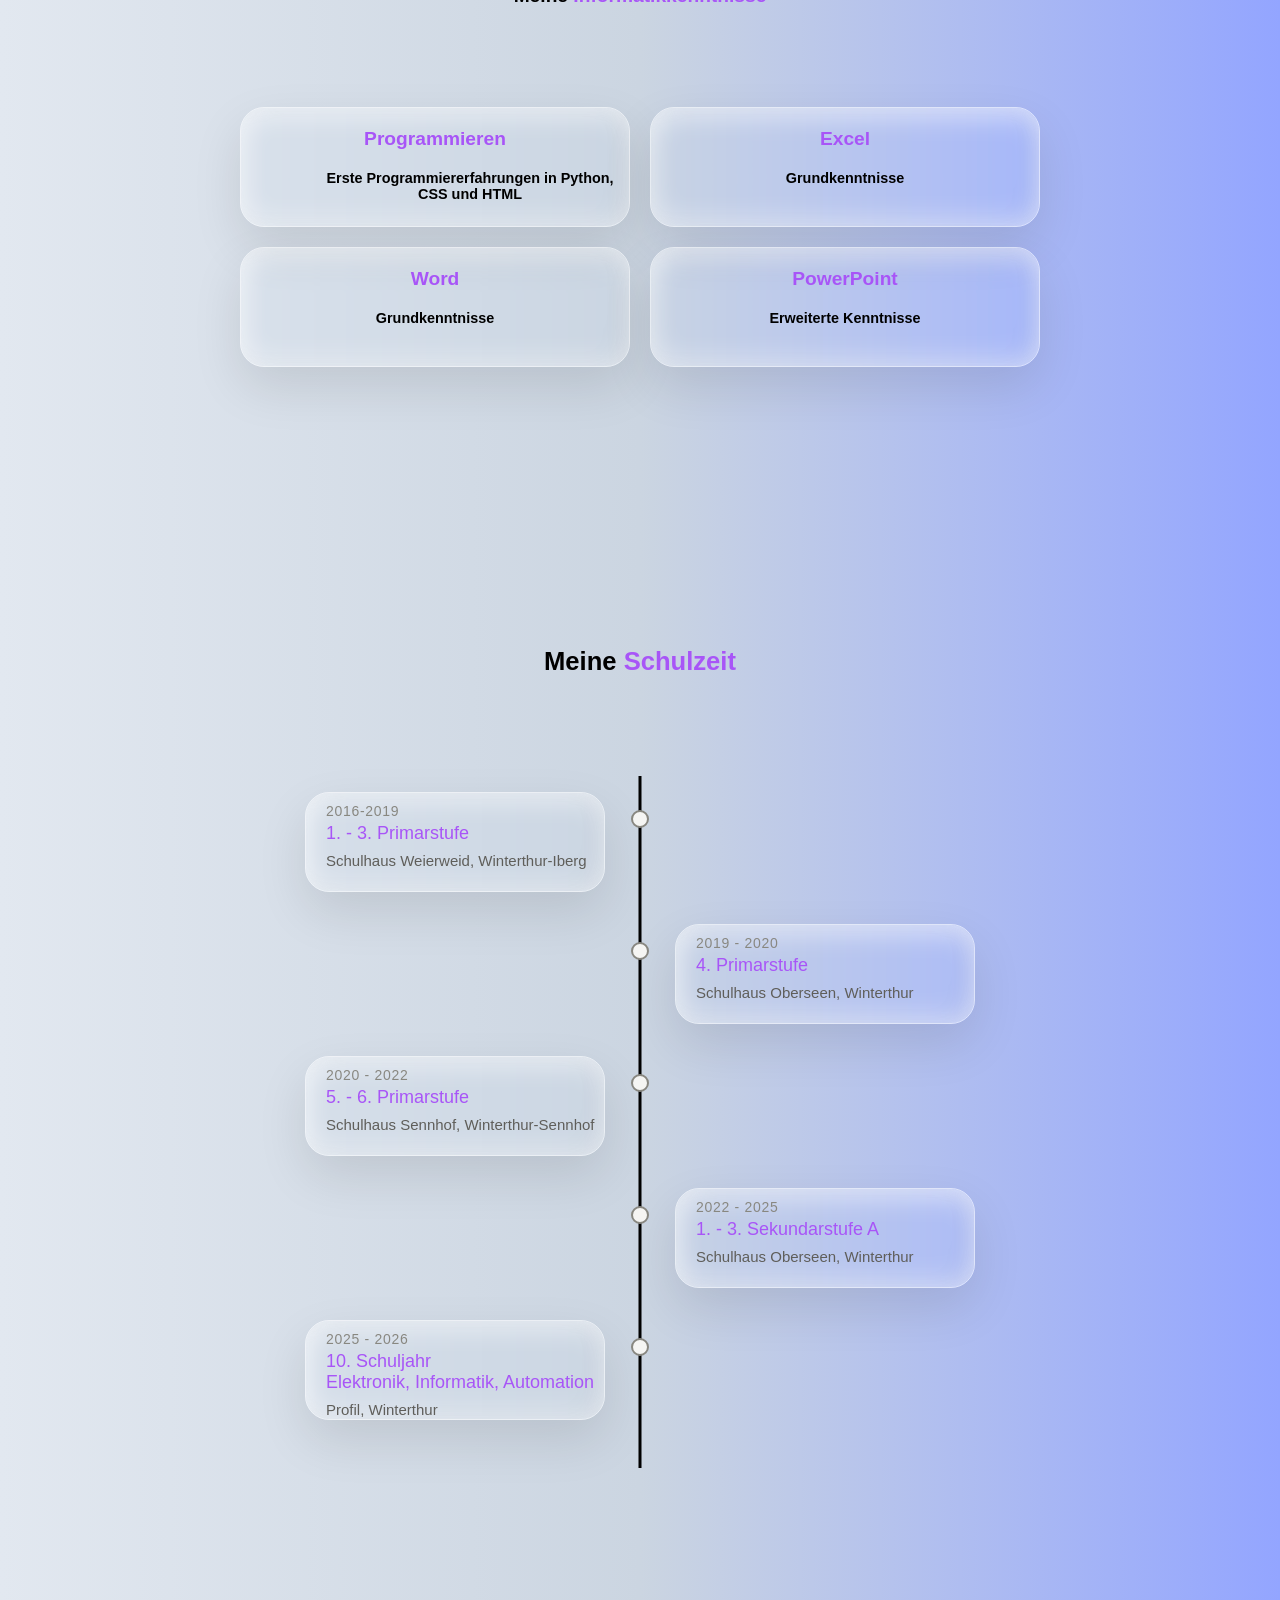
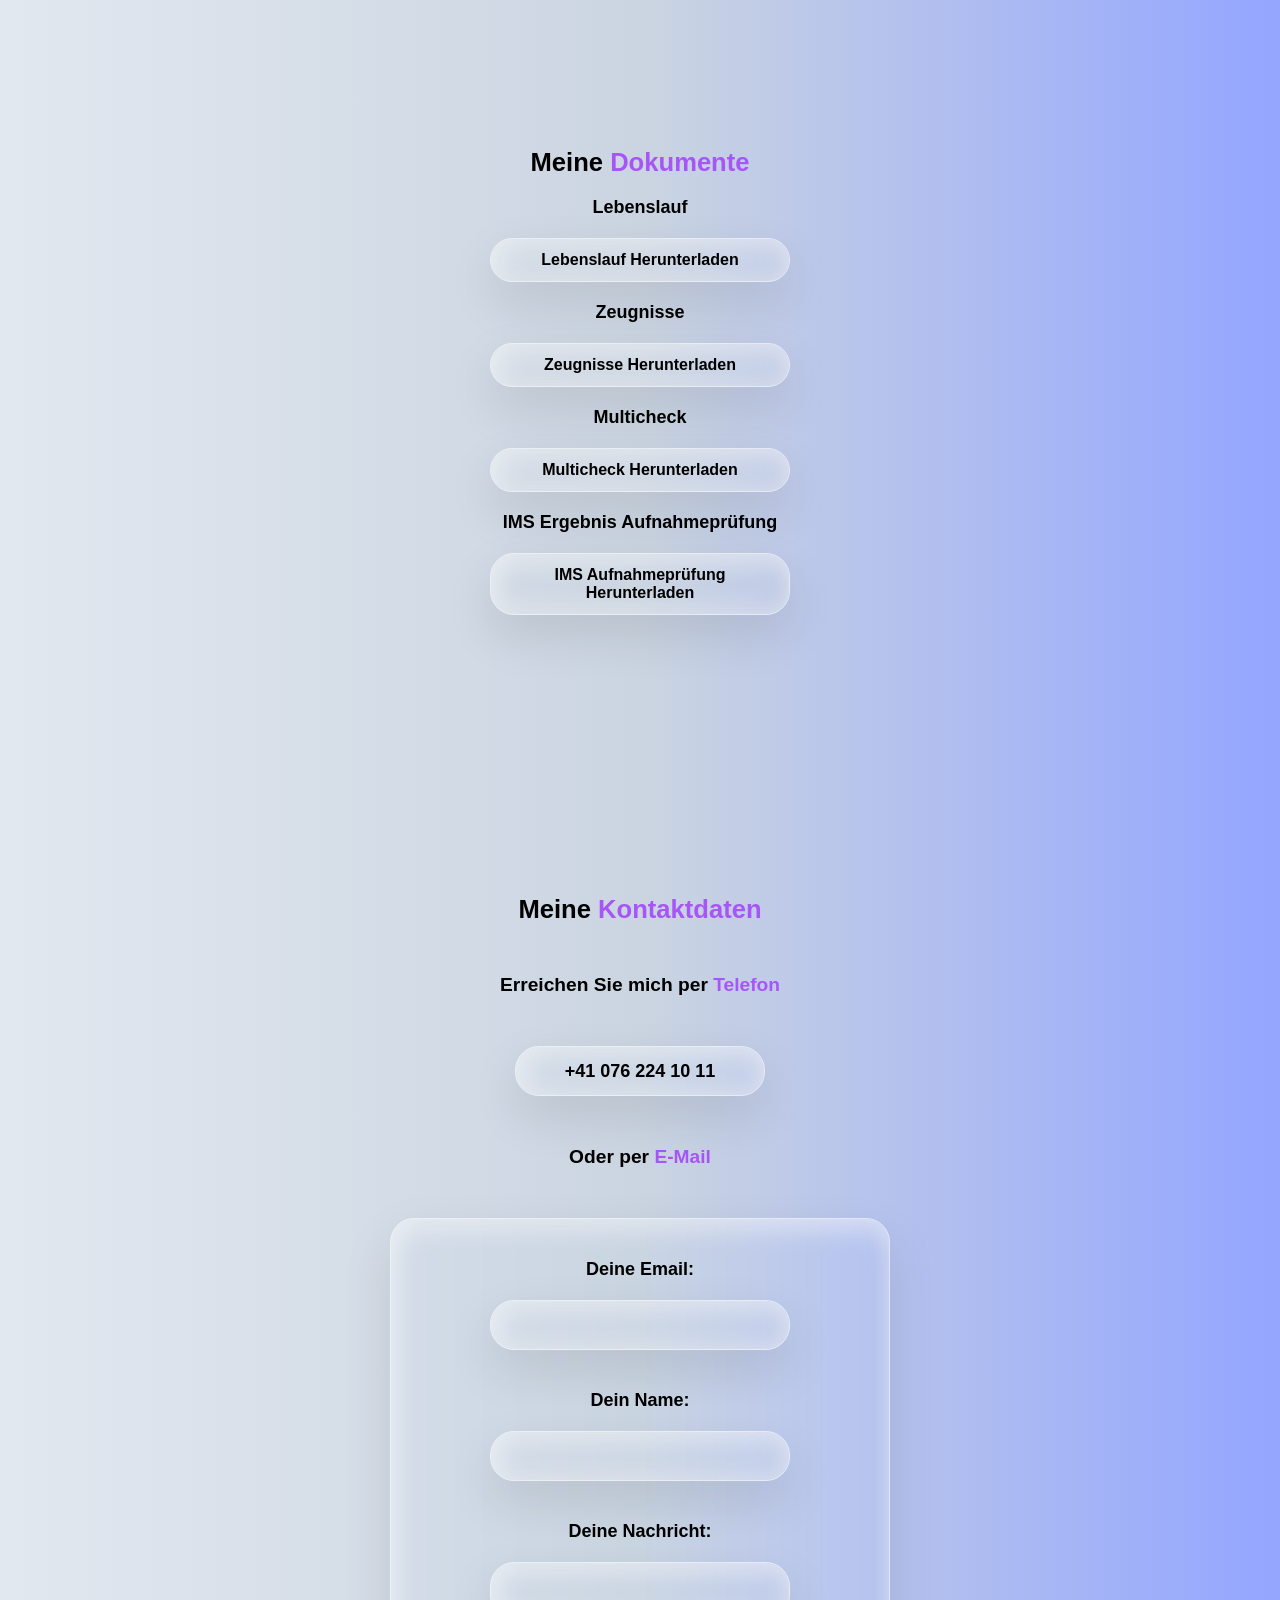
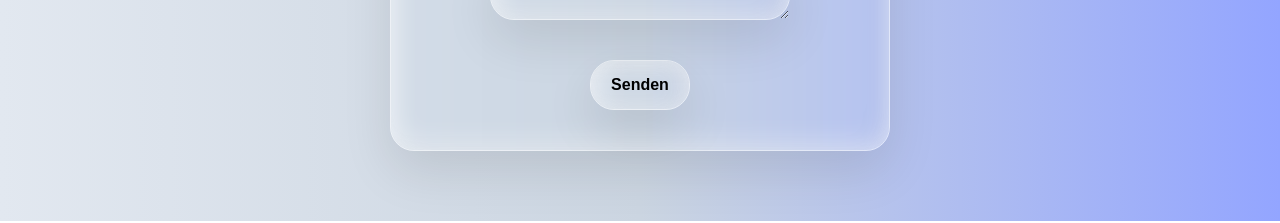
==== commit b771faec: "IMS Anpassung" ====
--- a/index.html
+++ b/index.html
@@ -125,7 +125,7 @@
         <a href="/Documents/Schulzeugnisse_Niklas_Untersander-komprimiert.pdf" class="download-button" download="Schulzeugnisse_Niklas_Untersander-komprimiert.pdf">Zeugnisse Herunterladen</a>
         <p>Multicheck</p>
         <a href="/Documents/Multicheck Zertifikat ICT_Applikationsentwickler_N_Untersander.pdf" class="download-button" download="Multicheck Zertifikat ICT_Applikationsentwickler_N_Untersander.pdf">Multicheck Herunterladen</a>
-        <p>IMS Aufnahmeprüfung</p>
+        <p>IMS Ergebnis Aufnahmeprüfung</p>
         <a href="/Documents/IMS_Aufnahmepruefung_N_Untersander.pdf" class="download-button" download="IMS_Aufnahmepruefung_N_Untersander.pdf">IMS Aufnahmeprüfung Herunterladen</a>
     </section>
     <section id="Kontakt">
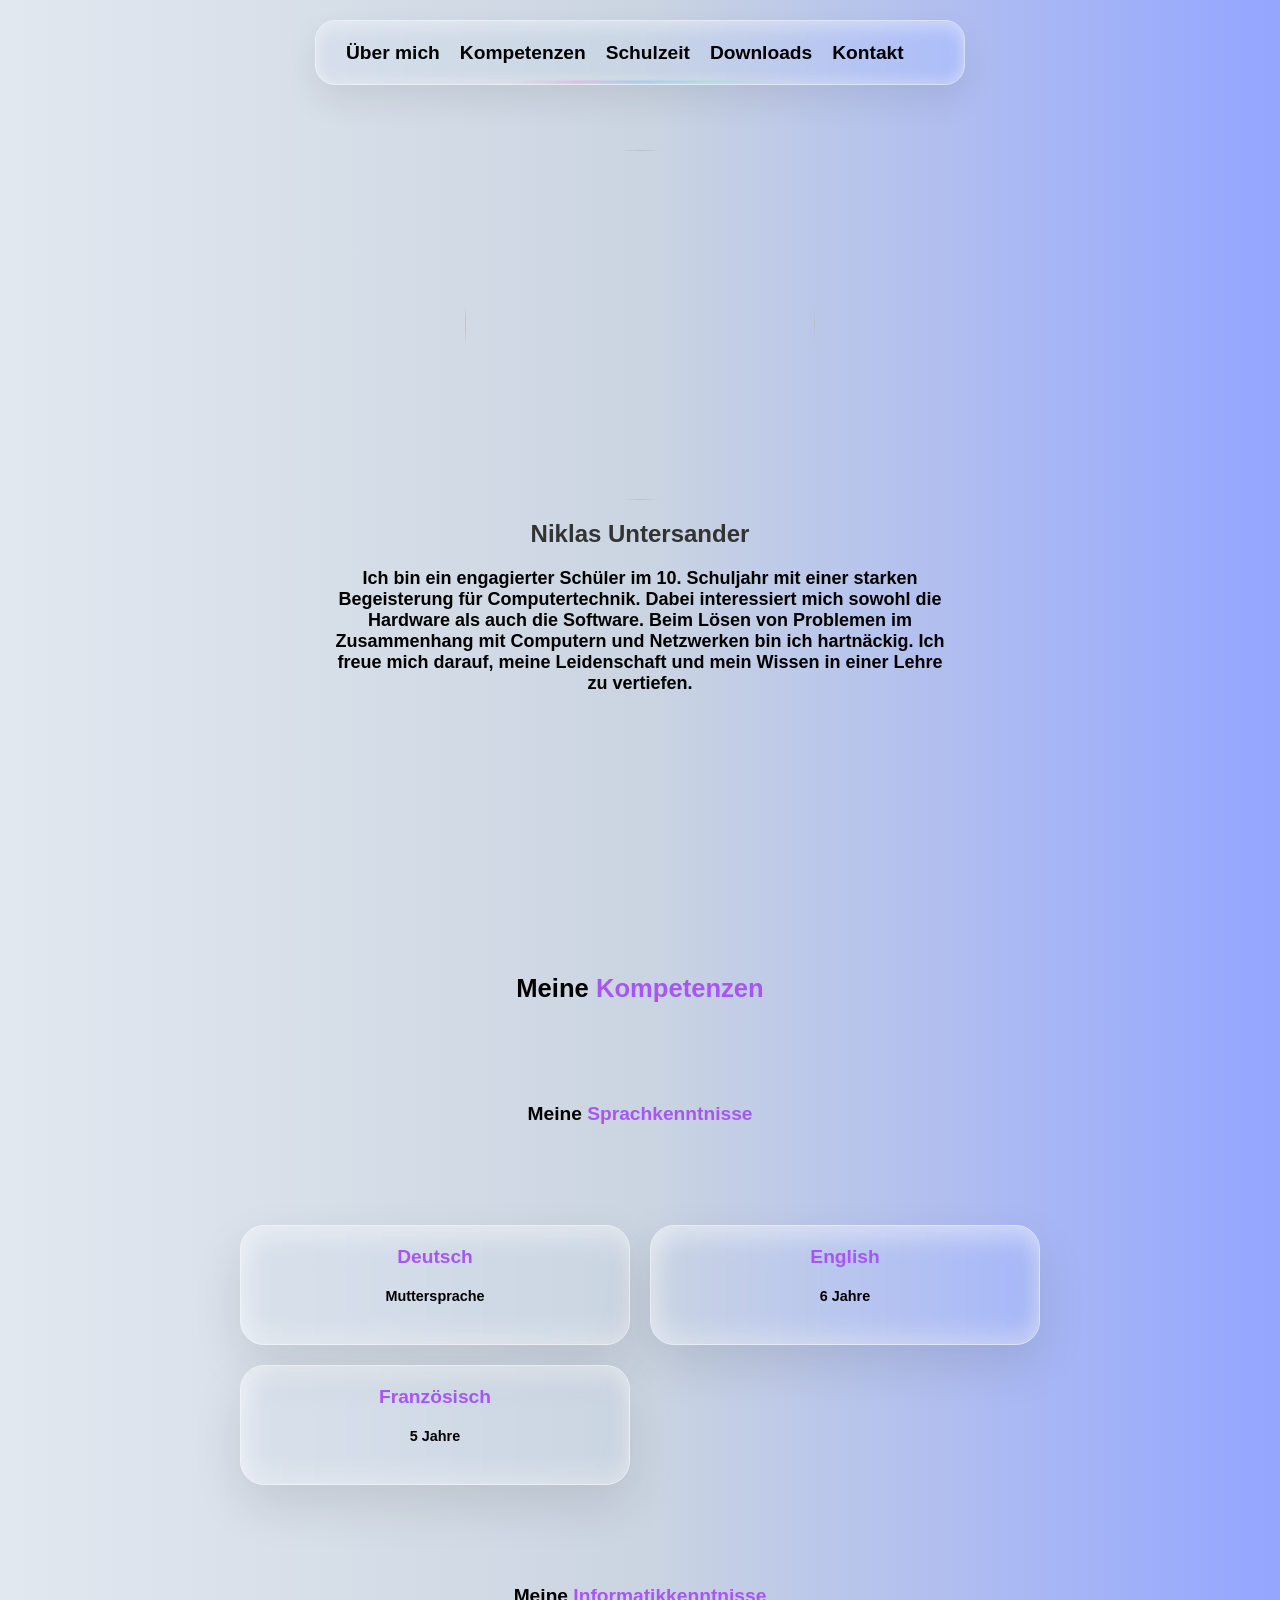
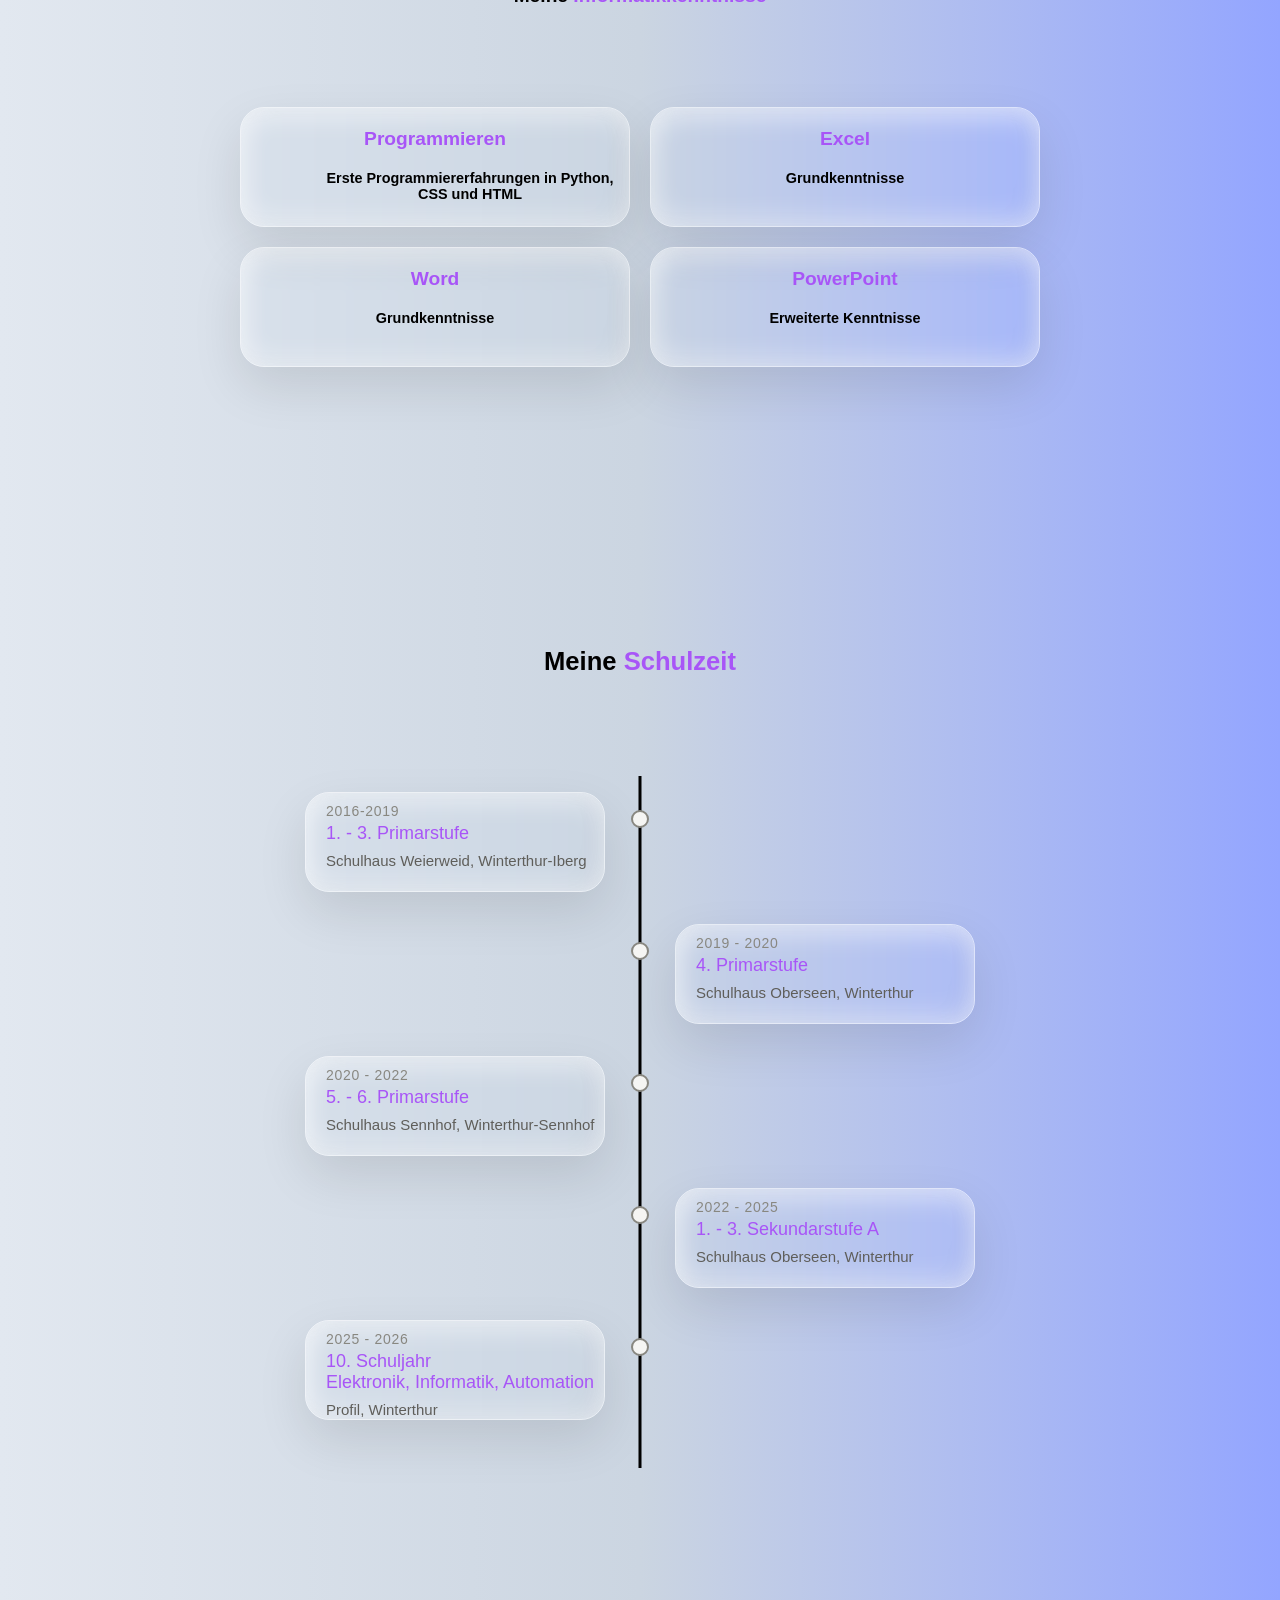
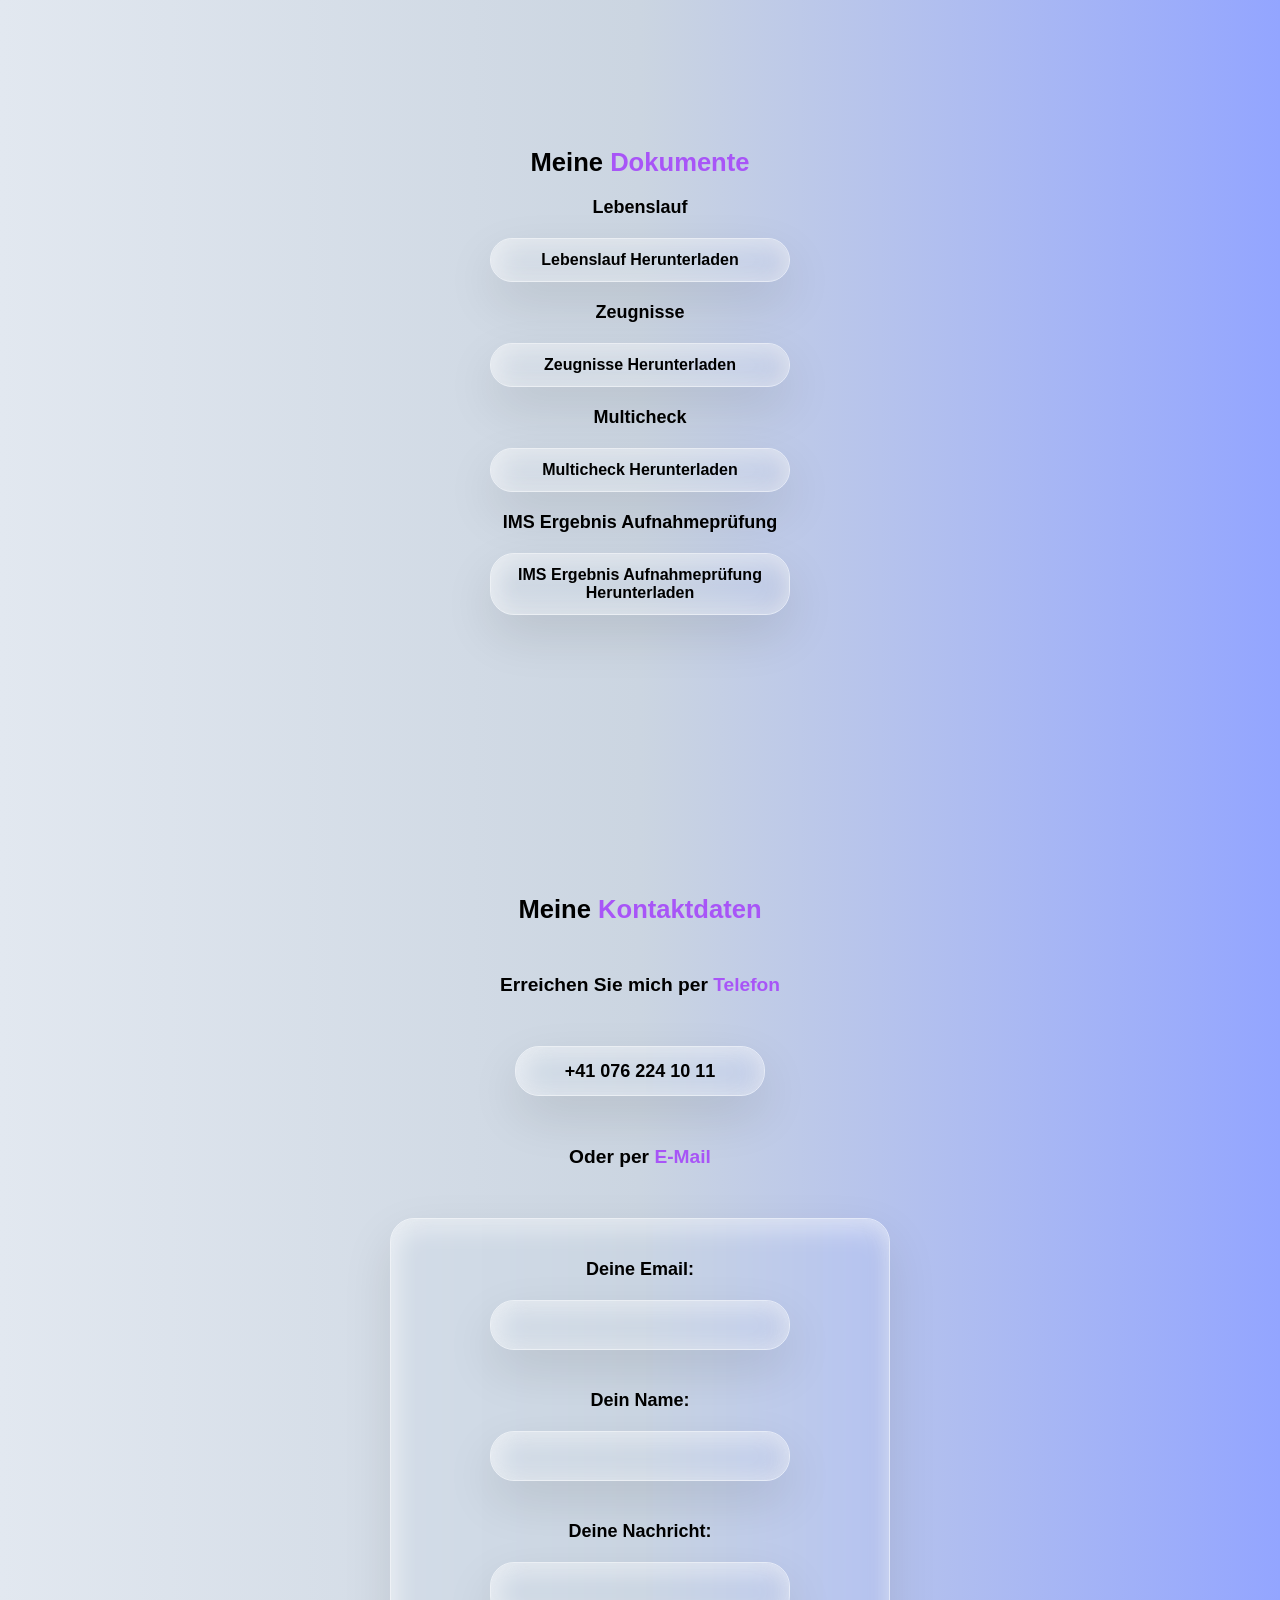
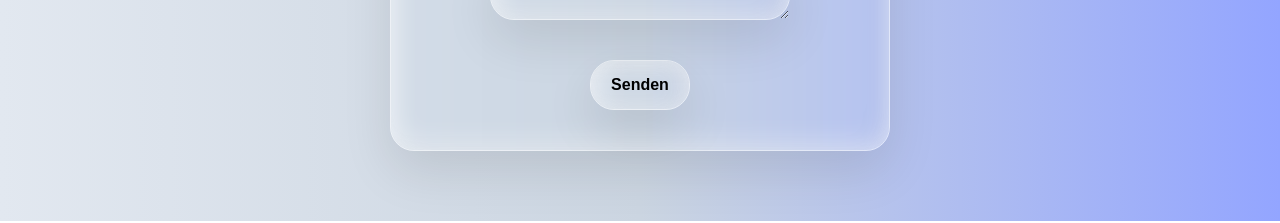
==== commit d11d3059: "IMS Ergebnis" ====
--- a/index.html
+++ b/index.html
@@ -126,7 +126,7 @@
         <p>Multicheck</p>
         <a href="/Documents/Multicheck Zertifikat ICT_Applikationsentwickler_N_Untersander.pdf" class="download-button" download="Multicheck Zertifikat ICT_Applikationsentwickler_N_Untersander.pdf">Multicheck Herunterladen</a>
         <p>IMS Ergebnis Aufnahmeprüfung</p>
-        <a href="/Documents/IMS_Aufnahmepruefung_N_Untersander.pdf" class="download-button" download="IMS_Aufnahmepruefung_N_Untersander.pdf">IMS Aufnahmeprüfung Herunterladen</a>
+        <a href="/Documents/IMS_Aufnahmepruefung_N_Untersander.pdf" class="download-button" download="IMS_Aufnahmepruefung_N_Untersander.pdf">IMS Ergebnis Aufnahmeprüfung Herunterladen</a>
     </section>
     <section id="Kontakt">
         <h2>Meine <span class="highlight">Kontaktdaten</span></h2>
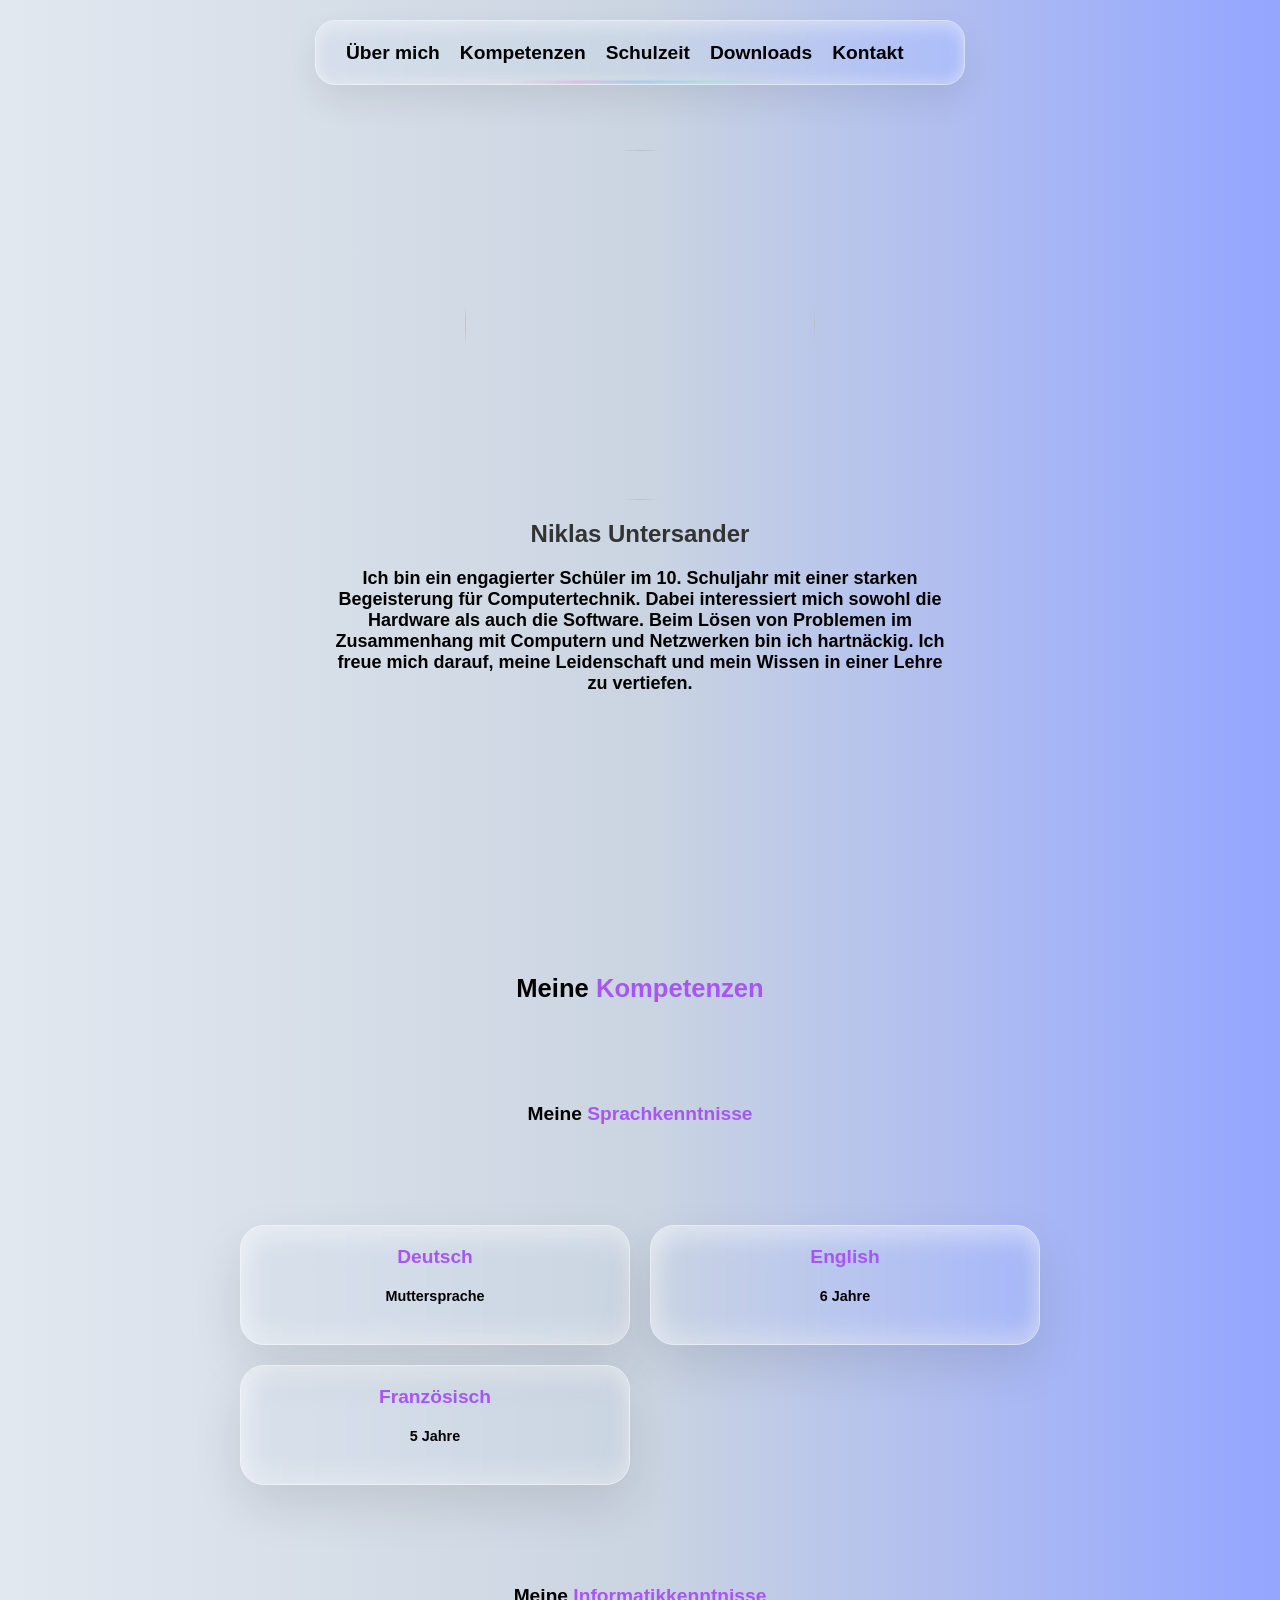
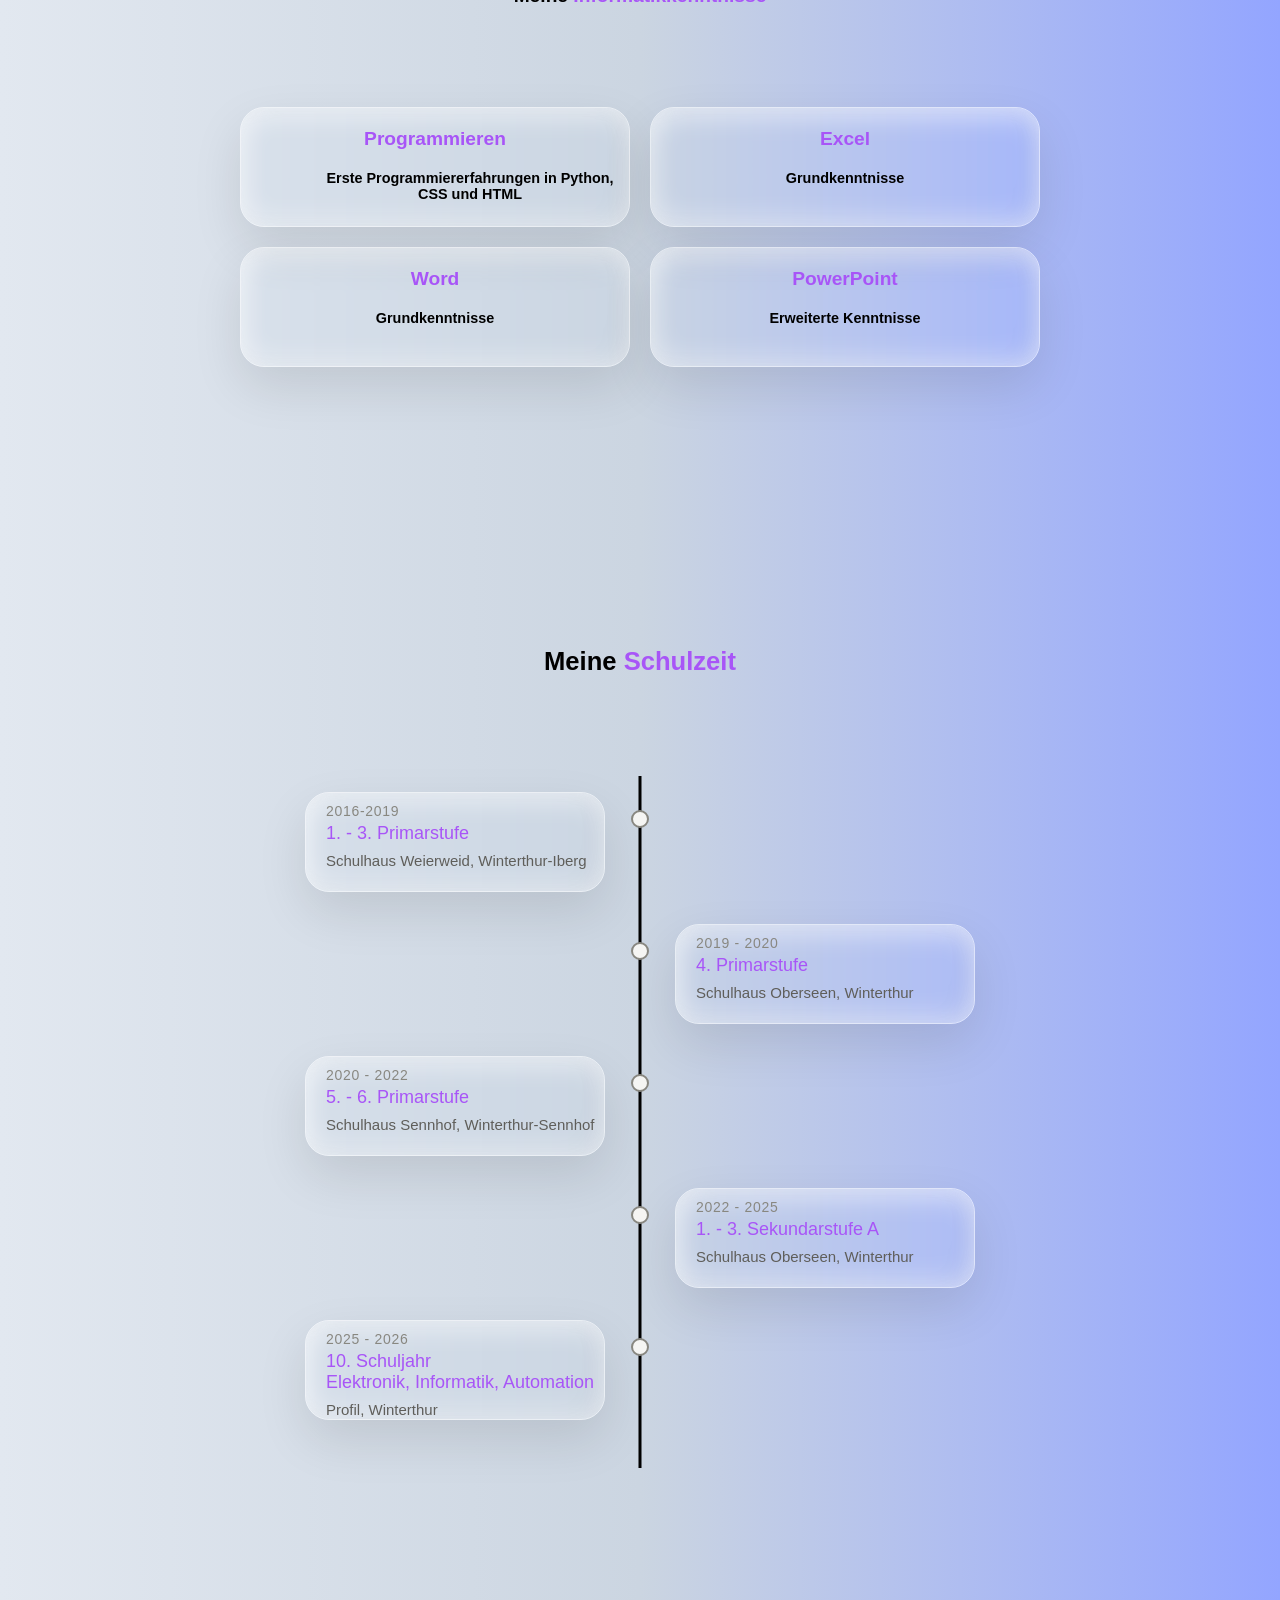
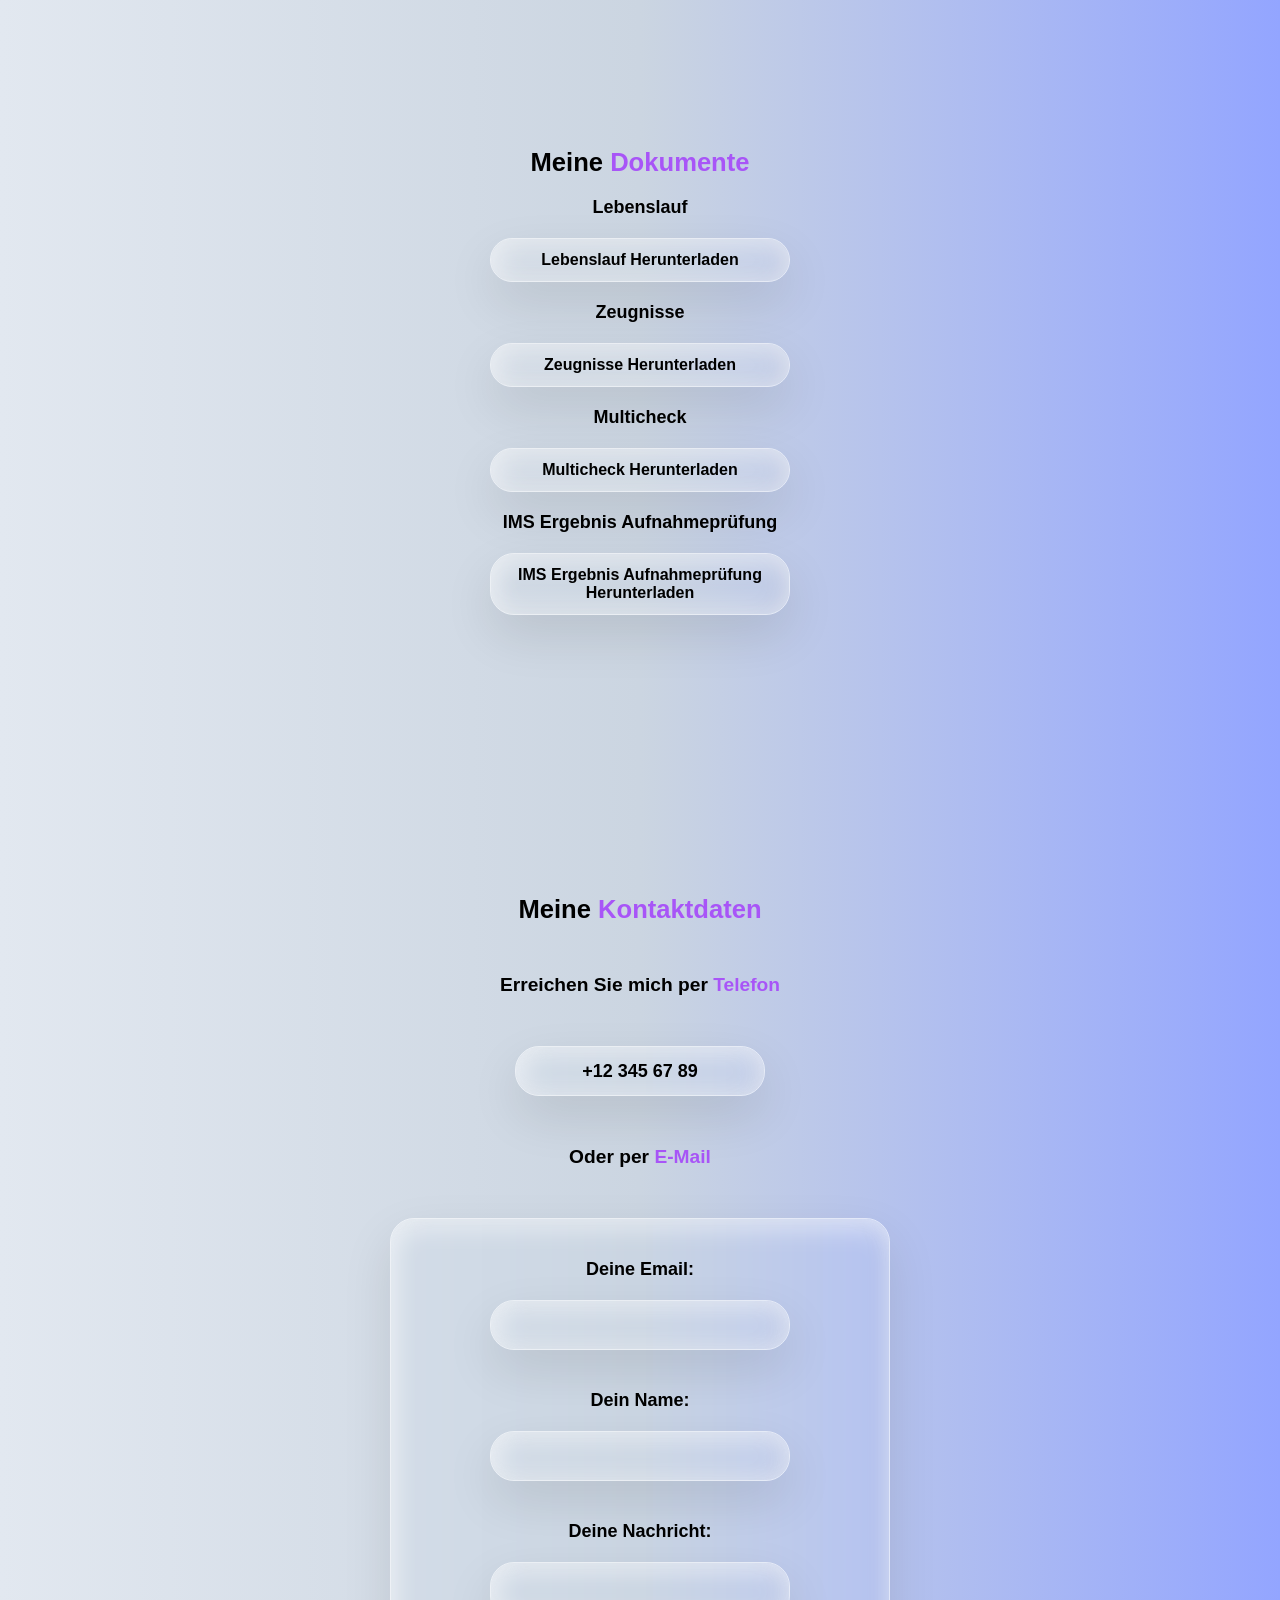
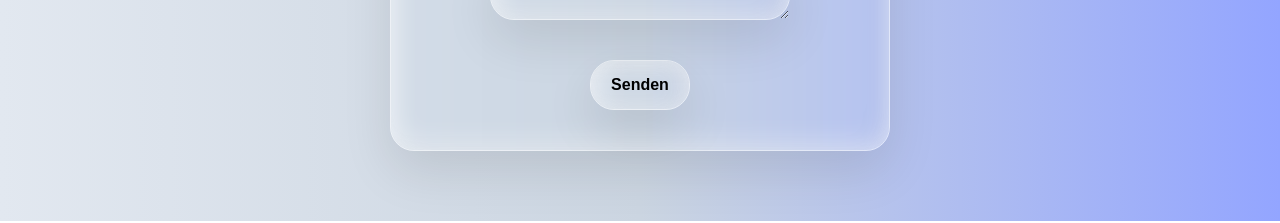
==== commit 618df5c4: "phone" ====
--- a/index.html
+++ b/index.html
@@ -126,14 +126,14 @@
         <p>Multicheck</p>
         <a href="/Documents/Multicheck Zertifikat ICT_Applikationsentwickler_N_Untersander.pdf" class="download-button" download="Multicheck Zertifikat ICT_Applikationsentwickler_N_Untersander.pdf">Multicheck Herunterladen</a>
         <p>IMS Ergebnis Aufnahmeprüfung</p>
-        <a href="/Documents/IMS_Aufnahmepruefung_N_Untersander.pdf" class="download-button" download="IMS_Aufnahmepruefung_N_Untersander.pdf">IMS Ergebnis Aufnahmeprüfung Herunterladen</a>
+        <a href="/Documents/Entscheidbrief ZAP3 _IMS__Untersander_Niklas_07112025.pdf" class="download-button" download="Entscheidbrief ZAP3 _IMS__Untersander_Niklas_07112025.pdf">IMS Ergebnis Aufnahmeprüfung Herunterladen</a>
     </section>
     <section id="Kontakt">
         <h2>Meine <span class="highlight">Kontaktdaten</span></h2>
         <h3 class="h3-2">Erreichen Sie mich per <span class="highlight">Telefon</span></h3>
         <div class="contact-info">
             <div class="phone">
-                <a href="tel:+41762241011">+41 076 224 10 11</a>
+                <a href="tel:+123456789">+12 345 67 89</a>
             </div>
             <h3 class="h3-2">Oder per <span class="highlight">E-Mail</span></h3>
             <form class="ContactCard" action="https://formspree.io/f/mredjwyv" method="POST">        
@@ -154,4 +154,4 @@
         </div>
     </section>
 </body>
-</html> +</html>
